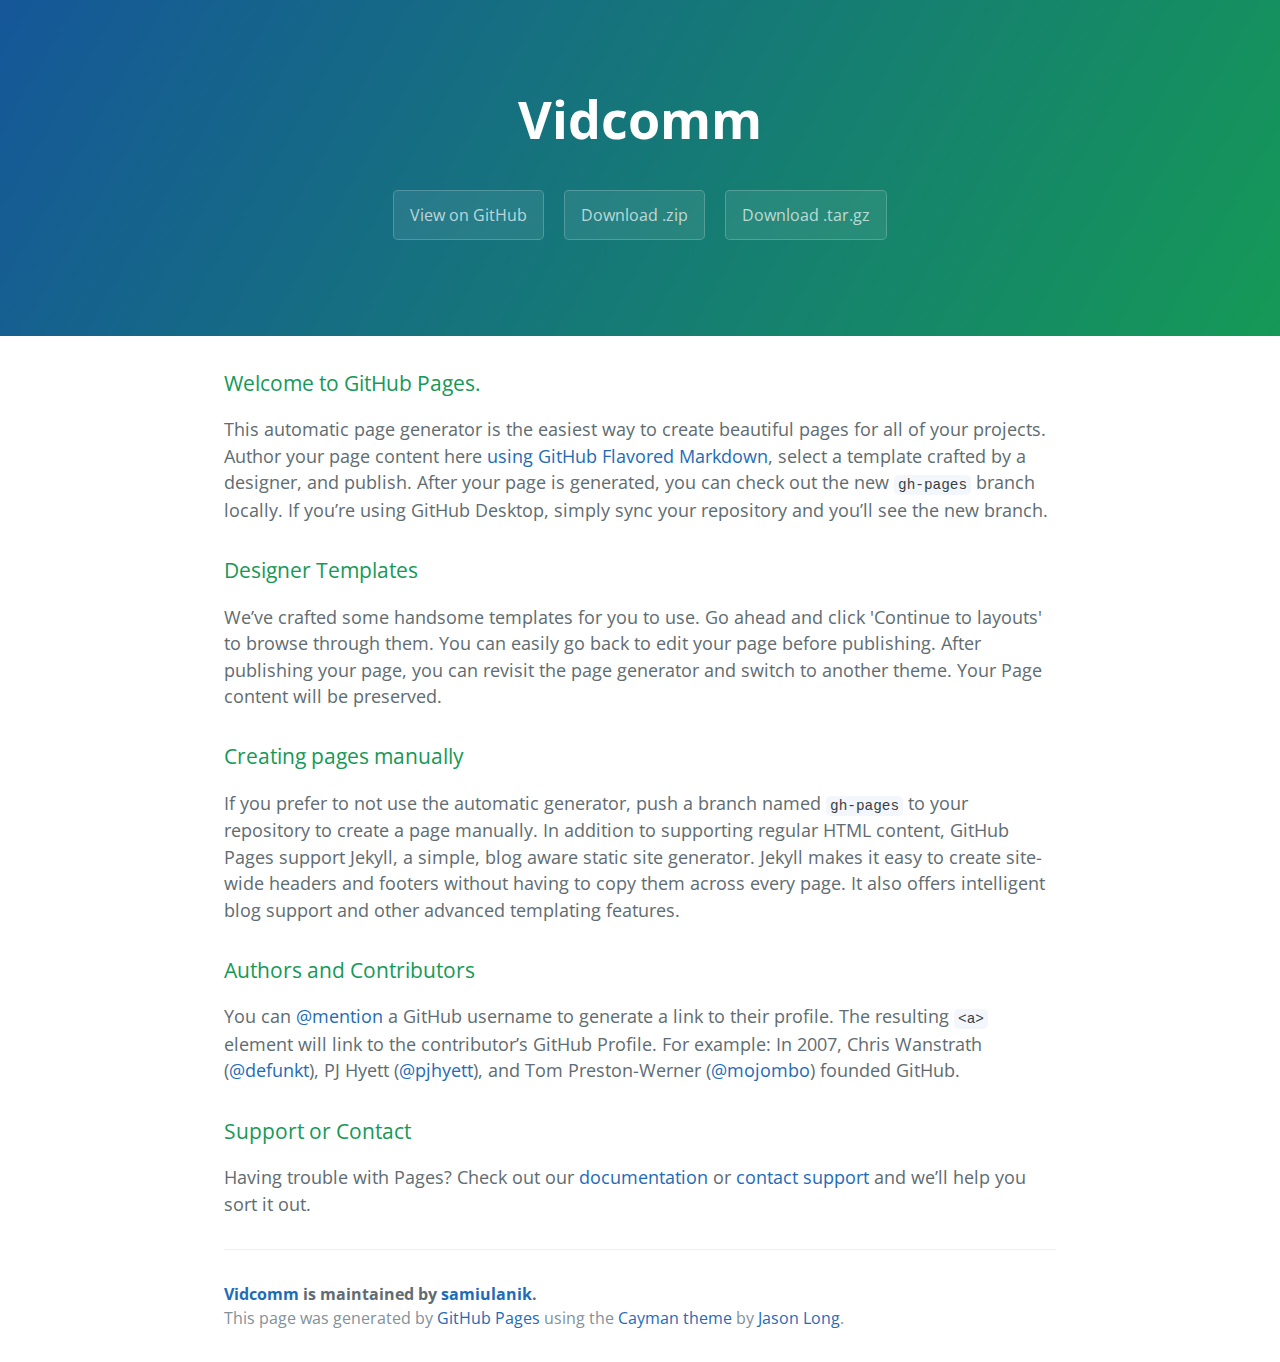
==== index.html @ 786edfd8 "Create gh-pages branch via GitHub" ====
<!DOCTYPE html>
<html lang="en-us">
  <head>
    <meta charset="UTF-8">
    <title>Vidcomm by samiulanik</title>
    <meta name="viewport" content="width=device-width, initial-scale=1">
    <link rel="stylesheet" type="text/css" href="stylesheets/normalize.css" media="screen">
    <link href='https://fonts.googleapis.com/css?family=Open+Sans:400,700' rel='stylesheet' type='text/css'>
    <link rel="stylesheet" type="text/css" href="stylesheets/stylesheet.css" media="screen">
    <link rel="stylesheet" type="text/css" href="stylesheets/github-light.css" media="screen">
  </head>
  <body>
    <section class="page-header">
      <h1 class="project-name">Vidcomm</h1>
      <h2 class="project-tagline"></h2>
      <a href="https://github.com/samiulanik/VidComm" class="btn">View on GitHub</a>
      <a href="https://github.com/samiulanik/VidComm/zipball/master" class="btn">Download .zip</a>
      <a href="https://github.com/samiulanik/VidComm/tarball/master" class="btn">Download .tar.gz</a>
    </section>

    <section class="main-content">
      <h3>
<a id="welcome-to-github-pages" class="anchor" href="#welcome-to-github-pages" aria-hidden="true"><span aria-hidden="true" class="octicon octicon-link"></span></a>Welcome to GitHub Pages.</h3>

<p>This automatic page generator is the easiest way to create beautiful pages for all of your projects. Author your page content here <a href="https://guides.github.com/features/mastering-markdown/">using GitHub Flavored Markdown</a>, select a template crafted by a designer, and publish. After your page is generated, you can check out the new <code>gh-pages</code> branch locally. If you’re using GitHub Desktop, simply sync your repository and you’ll see the new branch.</p>

<h3>
<a id="designer-templates" class="anchor" href="#designer-templates" aria-hidden="true"><span aria-hidden="true" class="octicon octicon-link"></span></a>Designer Templates</h3>

<p>We’ve crafted some handsome templates for you to use. Go ahead and click 'Continue to layouts' to browse through them. You can easily go back to edit your page before publishing. After publishing your page, you can revisit the page generator and switch to another theme. Your Page content will be preserved.</p>

<h3>
<a id="creating-pages-manually" class="anchor" href="#creating-pages-manually" aria-hidden="true"><span aria-hidden="true" class="octicon octicon-link"></span></a>Creating pages manually</h3>

<p>If you prefer to not use the automatic generator, push a branch named <code>gh-pages</code> to your repository to create a page manually. In addition to supporting regular HTML content, GitHub Pages support Jekyll, a simple, blog aware static site generator. Jekyll makes it easy to create site-wide headers and footers without having to copy them across every page. It also offers intelligent blog support and other advanced templating features.</p>

<h3>
<a id="authors-and-contributors" class="anchor" href="#authors-and-contributors" aria-hidden="true"><span aria-hidden="true" class="octicon octicon-link"></span></a>Authors and Contributors</h3>

<p>You can <a href="https://help.github.com/articles/basic-writing-and-formatting-syntax/#mentioning-users-and-teams" class="user-mention">@mention</a> a GitHub username to generate a link to their profile. The resulting <code>&lt;a&gt;</code> element will link to the contributor’s GitHub Profile. For example: In 2007, Chris Wanstrath (<a href="https://github.com/defunkt" class="user-mention">@defunkt</a>), PJ Hyett (<a href="https://github.com/pjhyett" class="user-mention">@pjhyett</a>), and Tom Preston-Werner (<a href="https://github.com/mojombo" class="user-mention">@mojombo</a>) founded GitHub.</p>

<h3>
<a id="support-or-contact" class="anchor" href="#support-or-contact" aria-hidden="true"><span aria-hidden="true" class="octicon octicon-link"></span></a>Support or Contact</h3>

<p>Having trouble with Pages? Check out our <a href="https://help.github.com/pages">documentation</a> or <a href="https://github.com/contact">contact support</a> and we’ll help you sort it out.</p>

      <footer class="site-footer">
        <span class="site-footer-owner"><a href="https://github.com/samiulanik/VidComm">Vidcomm</a> is maintained by <a href="https://github.com/samiulanik">samiulanik</a>.</span>

        <span class="site-footer-credits">This page was generated by <a href="https://pages.github.com">GitHub Pages</a> using the <a href="https://github.com/jasonlong/cayman-theme">Cayman theme</a> by <a href="https://twitter.com/jasonlong">Jason Long</a>.</span>
      </footer>

    </section>

  
  </body>
</html>
---- stylesheets/stylesheet.css ----
* {
  box-sizing: border-box; }

body {
  padding: 0;
  margin: 0;
  font-family: "Open Sans", "Helvetica Neue", Helvetica, Arial, sans-serif;
  font-size: 16px;
  line-height: 1.5;
  color: #606c71; }

a {
  color: #1e6bb8;
  text-decoration: none; }
  a:hover {
    text-decoration: underline; }

.btn {
  display: inline-block;
  margin-bottom: 1rem;
  color: rgba(255, 255, 255, 0.7);
  background-color: rgba(255, 255, 255, 0.08);
  border-color: rgba(255, 255, 255, 0.2);
  border-style: solid;
  border-width: 1px;
  border-radius: 0.3rem;
  transition: color 0.2s, background-color 0.2s, border-color 0.2s; }
  .btn + .btn {
    margin-left: 1rem; }

.btn:hover {
  color: rgba(255, 255, 255, 0.8);
  text-decoration: none;
  background-color: rgba(255, 255, 255, 0.2);
  border-color: rgba(255, 255, 255, 0.3); }

@media screen and (min-width: 64em) {
  .btn {
    padding: 0.75rem 1rem; } }

@media screen and (min-width: 42em) and (max-width: 64em) {
  .btn {
    padding: 0.6rem 0.9rem;
    font-size: 0.9rem; } }

@media screen and (max-width: 42em) {
  .btn {
    display: block;
    width: 100%;
    padding: 0.75rem;
    font-size: 0.9rem; }
    .btn + .btn {
      margin-top: 1rem;
      margin-left: 0; } }

.page-header {
  color: #fff;
  text-align: center;
  background-color: #159957;
  background-image: linear-gradient(120deg, #155799, #159957); }

@media screen and (min-width: 64em) {
  .page-header {
    padding: 5rem 6rem; } }

@media screen and (min-width: 42em) and (max-width: 64em) {
  .page-header {
    padding: 3rem 4rem; } }

@media screen and (max-width: 42em) {
  .page-header {
    padding: 2rem 1rem; } }

.project-name {
  margin-top: 0;
  margin-bottom: 0.1rem; }

@media screen and (min-width: 64em) {
  .project-name {
    font-size: 3.25rem; } }

@media screen and (min-width: 42em) and (max-width: 64em) {
  .project-name {
    font-size: 2.25rem; } }

@media screen and (max-width: 42em) {
  .project-name {
    font-size: 1.75rem; } }

.project-tagline {
  margin-bottom: 2rem;
  font-weight: normal;
  opacity: 0.7; }

@media screen and (min-width: 64em) {
  .project-tagline {
    font-size: 1.25rem; } }

@media screen and (min-width: 42em) and (max-width: 64em) {
  .project-tagline {
    font-size: 1.15rem; } }

@media screen and (max-width: 42em) {
  .project-tagline {
    font-size: 1rem; } }

.main-content :first-child {
  margin-top: 0; }
.main-content img {
  max-width: 100%; }
.main-content h1, .main-content h2, .main-content h3, .main-content h4, .main-content h5, .main-content h6 {
  margin-top: 2rem;
  margin-bottom: 1rem;
  font-weight: normal;
  color: #159957; }
.main-content p {
  margin-bottom: 1em; }
.main-content code {
  padding: 2px 4px;
  font-family: Consolas, "Liberation Mono", Menlo, Courier, monospace;
  font-size: 0.9rem;
  color: #383e41;
  background-color: #f3f6fa;
  border-radius: 0.3rem; }
.main-content pre {
  padding: 0.8rem;
  margin-top: 0;
  margin-bottom: 1rem;
  font: 1rem Consolas, "Liberation Mono", Menlo, Courier, monospace;
  color: #567482;
  word-wrap: normal;
  background-color: #f3f6fa;
  border: solid 1px #dce6f0;
  border-radius: 0.3rem; }
  .main-content pre > code {
    padding: 0;
    margin: 0;
    font-size: 0.9rem;
    color: #567482;
    word-break: normal;
    white-space: pre;
    background: transparent;
    border: 0; }
.main-content .highlight {
  margin-bottom: 1rem; }
  .main-content .highlight pre {
    margin-bottom: 0;
    word-break: normal; }
.main-content .highlight pre, .main-content pre {
  padding: 0.8rem;
  overflow: auto;
  font-size: 0.9rem;
  line-height: 1.45;
  border-radius: 0.3rem; }
.main-content pre code, .main-content pre tt {
  display: inline;
  max-width: initial;
  padding: 0;
  margin: 0;
  overflow: initial;
  line-height: inherit;
  word-wrap: normal;
  background-color: transparent;
  border: 0; }
  .main-content pre code:before, .main-content pre code:after, .main-content pre tt:before, .main-content pre tt:after {
    content: normal; }
.main-content ul, .main-content ol {
  margin-top: 0; }
.main-content blockquote {
  padding: 0 1rem;
  margin-left: 0;
  color: #819198;
  border-left: 0.3rem solid #dce6f0; }
  .main-content blockquote > :first-child {
    margin-top: 0; }
  .main-content blockquote > :last-child {
    margin-bottom: 0; }
.main-content table {
  display: block;
  width: 100%;
  overflow: auto;
  word-break: normal;
  word-break: keep-all; }
  .main-content table th {
    font-weight: bold; }
  .main-content table th, .main-content table td {
    padding: 0.5rem 1rem;
    border: 1px solid #e9ebec; }
.main-content dl {
  padding: 0; }
  .main-content dl dt {
    padding: 0;
    margin-top: 1rem;
    font-size: 1rem;
    font-weight: bold; }
  .main-content dl dd {
    padding: 0;
    margin-bottom: 1rem; }
.main-content hr {
  height: 2px;
  padding: 0;
  margin: 1rem 0;
  background-color: #eff0f1;
  border: 0; }

@media screen and (min-width: 64em) {
  .main-content {
    max-width: 64rem;
    padding: 2rem 6rem;
    margin: 0 auto;
    font-size: 1.1rem; } }

@media screen and (min-width: 42em) and (max-width: 64em) {
  .main-content {
    padding: 2rem 4rem;
    font-size: 1.1rem; } }

@media screen and (max-width: 42em) {
  .main-content {
    padding: 2rem 1rem;
    font-size: 1rem; } }

.site-footer {
  padding-top: 2rem;
  margin-top: 2rem;
  border-top: solid 1px #eff0f1; }

.site-footer-owner {
  display: block;
  font-weight: bold; }

.site-footer-credits {
  color: #819198; }

@media screen and (min-width: 64em) {
  .site-footer {
    font-size: 1rem; } }

@media screen and (min-width: 42em) and (max-width: 64em) {
  .site-footer {
    font-size: 1rem; } }

@media screen and (max-width: 42em) {
  .site-footer {
    font-size: 0.9rem; } }
---- stylesheets/github-light.css ----
/*
The MIT License (MIT)

Copyright (c) 2015 GitHub, Inc.

Permission is hereby granted, free of charge, to any person obtaining a copy
of this software and associated documentation files (the "Software"), to deal
in the Software without restriction, including without limitation the rights
to use, copy, modify, merge, publish, distribute, sublicense, and/or sell
copies of the Software, and to permit persons to whom the Software is
furnished to do so, subject to the following conditions:

The above copyright notice and this permission notice shall be included in all
copies or substantial portions of the Software.

THE SOFTWARE IS PROVIDED "AS IS", WITHOUT WARRANTY OF ANY KIND, EXPRESS OR
IMPLIED, INCLUDING BUT NOT LIMITED TO THE WARRANTIES OF MERCHANTABILITY,
FITNESS FOR A PARTICULAR PURPOSE AND NONINFRINGEMENT. IN NO EVENT SHALL THE
AUTHORS OR COPYRIGHT HOLDERS BE LIABLE FOR ANY CLAIM, DAMAGES OR OTHER
LIABILITY, WHETHER IN AN ACTION OF CONTRACT, TORT OR OTHERWISE, ARISING FROM,
OUT OF OR IN CONNECTION WITH THE SOFTWARE OR THE USE OR OTHER DEALINGS IN THE
SOFTWARE.

*/

.pl-c /* comment */ {
  color: #969896;
}

.pl-c1      /* constant, markup.raw, meta.diff.header, meta.module-reference, meta.property-name, support, support.constant, support.variable, variable.other.constant */,
.pl-s .pl-v /* string variable */ {
  color: #0086b3;
}

.pl-e  /* entity */,
.pl-en /* entity.name */ {
  color: #795da3;
}

.pl-s .pl-s1 /* string source */,
.pl-smi      /* storage.modifier.import, storage.modifier.package, storage.type.java, variable.other, variable.parameter.function */ {
  color: #333;
}

.pl-ent /* entity.name.tag */ {
  color: #63a35c;
}

.pl-k /* keyword, storage, storage.type */ {
  color: #a71d5d;
}

.pl-pds              /* punctuation.definition.string, string.regexp.character-class */,
.pl-s                /* string */,
.pl-s .pl-pse .pl-s1 /* string punctuation.section.embedded source */,
.pl-sr               /* string.regexp */,
.pl-sr .pl-cce       /* string.regexp constant.character.escape */,
.pl-sr .pl-sra       /* string.regexp string.regexp.arbitrary-repitition */,
.pl-sr .pl-sre       /* string.regexp source.ruby.embedded */ {
  color: #183691;
}

.pl-v /* variable */ {
  color: #ed6a43;
}

.pl-id /* invalid.deprecated */ {
  color: #b52a1d;
}

.pl-ii /* invalid.illegal */ {
  background-color: #b52a1d;
  color: #f8f8f8;
}

.pl-sr .pl-cce /* string.regexp constant.character.escape */ {
  color: #63a35c;
  font-weight: bold;
}

.pl-ml /* markup.list */ {
  color: #693a17;
}

.pl-mh        /* markup.heading */,
.pl-mh .pl-en /* markup.heading entity.name */,
.pl-ms        /* meta.separator */ {
  color: #1d3e81;
  font-weight: bold;
}

.pl-mq /* markup.quote */ {
  color: #008080;
}

.pl-mi /* markup.italic */ {
  color: #333;
  font-style: italic;
}

.pl-mb /* markup.bold */ {
  color: #333;
  font-weight: bold;
}

.pl-md /* markup.deleted, meta.diff.header.from-file */ {
  background-color: #ffecec;
  color: #bd2c00;
}

.pl-mi1 /* markup.inserted, meta.diff.header.to-file */ {
  background-color: #eaffea;
  color: #55a532;
}

.pl-mdr /* meta.diff.range */ {
  color: #795da3;
  font-weight: bold;
}

.pl-mo /* meta.output */ {
  color: #1d3e81;
}
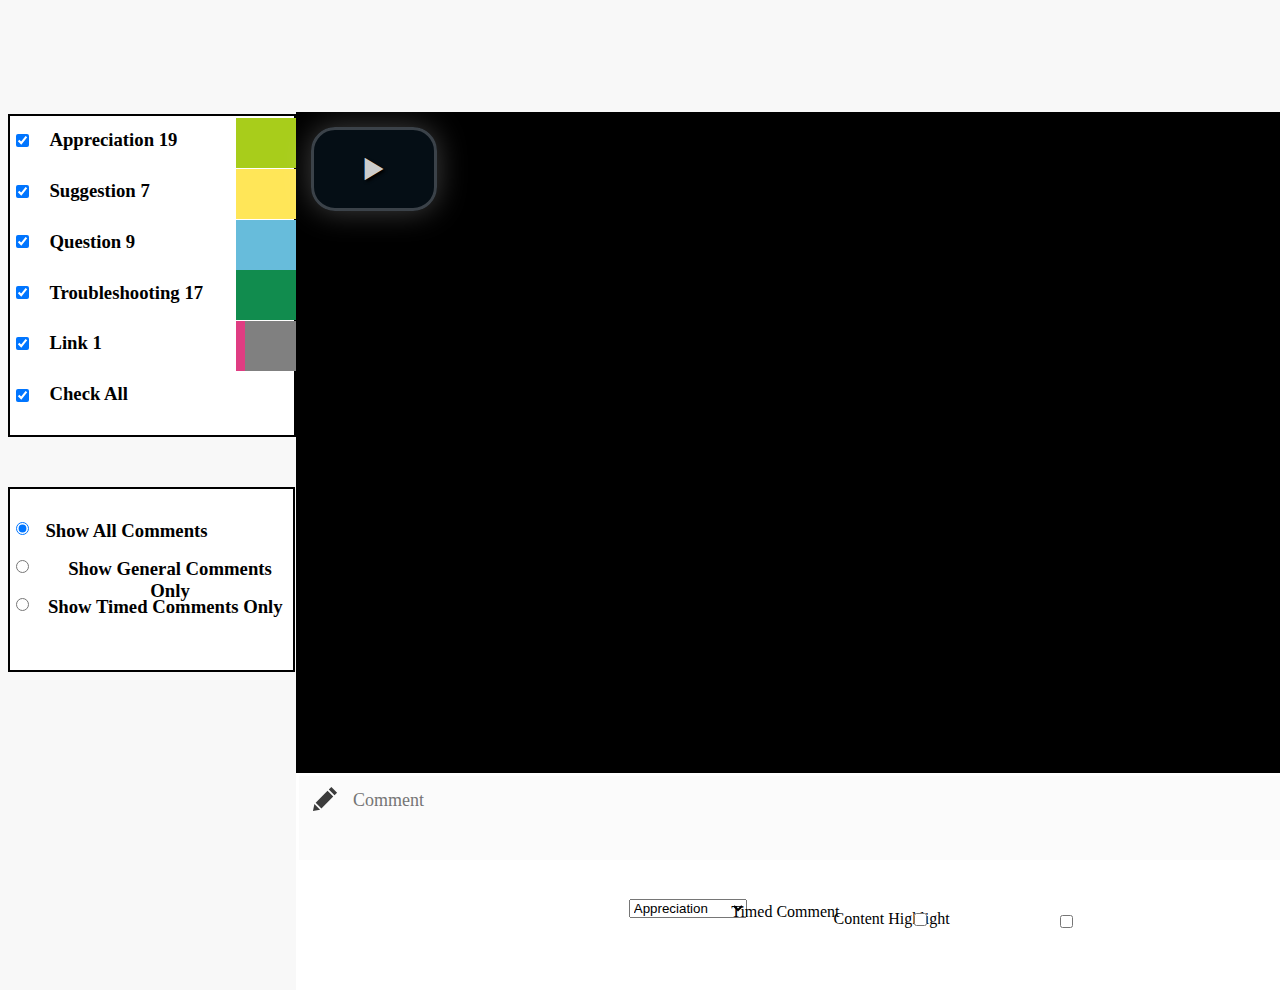
==== commit 50911a03: "Create index.html" ====
--- a/index.html
+++ b/index.html
@@ -1,57 +1,519 @@
-<!DOCTYPE html>
-<html lang="en-us">
-  <head>
-    <meta charset="UTF-8">
-    <title>Vidcomm by samiulanik</title>
-    <meta name="viewport" content="width=device-width, initial-scale=1">
-    <link rel="stylesheet" type="text/css" href="stylesheets/normalize.css" media="screen">
-    <link href='https://fonts.googleapis.com/css?family=Open+Sans:400,700' rel='stylesheet' type='text/css'>
-    <link rel="stylesheet" type="text/css" href="stylesheets/stylesheet.css" media="screen">
-    <link rel="stylesheet" type="text/css" href="stylesheets/github-light.css" media="screen">
-  </head>
-  <body>
-    <section class="page-header">
-      <h1 class="project-name">Vidcomm</h1>
-      <h2 class="project-tagline"></h2>
-      <a href="https://github.com/samiulanik/VidComm" class="btn">View on GitHub</a>
-      <a href="https://github.com/samiulanik/VidComm/zipball/master" class="btn">Download .zip</a>
-      <a href="https://github.com/samiulanik/VidComm/tarball/master" class="btn">Download .tar.gz</a>
-    </section>
-
-    <section class="main-content">
-      <h3>
-<a id="welcome-to-github-pages" class="anchor" href="#welcome-to-github-pages" aria-hidden="true"><span aria-hidden="true" class="octicon octicon-link"></span></a>Welcome to GitHub Pages.</h3>
-
-<p>This automatic page generator is the easiest way to create beautiful pages for all of your projects. Author your page content here <a href="https://guides.github.com/features/mastering-markdown/">using GitHub Flavored Markdown</a>, select a template crafted by a designer, and publish. After your page is generated, you can check out the new <code>gh-pages</code> branch locally. If you’re using GitHub Desktop, simply sync your repository and you’ll see the new branch.</p>
-
-<h3>
-<a id="designer-templates" class="anchor" href="#designer-templates" aria-hidden="true"><span aria-hidden="true" class="octicon octicon-link"></span></a>Designer Templates</h3>
-
-<p>We’ve crafted some handsome templates for you to use. Go ahead and click 'Continue to layouts' to browse through them. You can easily go back to edit your page before publishing. After publishing your page, you can revisit the page generator and switch to another theme. Your Page content will be preserved.</p>
-
-<h3>
-<a id="creating-pages-manually" class="anchor" href="#creating-pages-manually" aria-hidden="true"><span aria-hidden="true" class="octicon octicon-link"></span></a>Creating pages manually</h3>
-
-<p>If you prefer to not use the automatic generator, push a branch named <code>gh-pages</code> to your repository to create a page manually. In addition to supporting regular HTML content, GitHub Pages support Jekyll, a simple, blog aware static site generator. Jekyll makes it easy to create site-wide headers and footers without having to copy them across every page. It also offers intelligent blog support and other advanced templating features.</p>
-
-<h3>
-<a id="authors-and-contributors" class="anchor" href="#authors-and-contributors" aria-hidden="true"><span aria-hidden="true" class="octicon octicon-link"></span></a>Authors and Contributors</h3>
-
-<p>You can <a href="https://help.github.com/articles/basic-writing-and-formatting-syntax/#mentioning-users-and-teams" class="user-mention">@mention</a> a GitHub username to generate a link to their profile. The resulting <code>&lt;a&gt;</code> element will link to the contributor’s GitHub Profile. For example: In 2007, Chris Wanstrath (<a href="https://github.com/defunkt" class="user-mention">@defunkt</a>), PJ Hyett (<a href="https://github.com/pjhyett" class="user-mention">@pjhyett</a>), and Tom Preston-Werner (<a href="https://github.com/mojombo" class="user-mention">@mojombo</a>) founded GitHub.</p>
-
-<h3>
-<a id="support-or-contact" class="anchor" href="#support-or-contact" aria-hidden="true"><span aria-hidden="true" class="octicon octicon-link"></span></a>Support or Contact</h3>
-
-<p>Having trouble with Pages? Check out our <a href="https://help.github.com/pages">documentation</a> or <a href="https://github.com/contact">contact support</a> and we’ll help you sort it out.</p>
-
-      <footer class="site-footer">
-        <span class="site-footer-owner"><a href="https://github.com/samiulanik/VidComm">Vidcomm</a> is maintained by <a href="https://github.com/samiulanik">samiulanik</a>.</span>
-
-        <span class="site-footer-credits">This page was generated by <a href="https://pages.github.com">GitHub Pages</a> using the <a href="https://github.com/jasonlong/cayman-theme">Cayman theme</a> by <a href="https://twitter.com/jasonlong">Jason Long</a>.</span>
-      </footer>
-
-    </section>
-
-  
-  </body>
+<!doctype html>
+<html>
+
+<head>
+    <link href="resources/css/video-js.css" rel="stylesheet">
+    <link href="resources/css/jquery-ui.css" rel="stylesheet">
+    <link href="resources/css/videojs.markers.custom.non-overlay.css" rel="stylesheet">
+    <link href="resources/css/comment-categorization-style.css" rel="stylesheet">
+</head>
+
+<body style="background-color: #F8F8F8; height:100vh;">
+    <div class="container" style="position: relative; height:100%">
+        <div style="position: relative; left: 0px; height: 10vh; width: 100%;">
+            <!-- <INPUT TYPE="button" id="startTimeButton" class="btn" VALUE="Start" style="position: relative; left: 40vw; top:5vh; " />
+            <INPUT TYPE="button" id="submitAnswerButton" class="btn" VALUE="Submit" style="position: relative; left: 45vw; top:5vh; " />
+            <p id="timeDisplay" style="position: relative; left: 60vw; top: -1vh; font-size: 3vh; color:blue; "> </p> -->
+        </div>
+        <div style="position: relative; left: 0px;  width: 23vw;">
+            <ul style="list-style:none;padding:2px; border: 2px solid black; width: 95%; height: 35vh; background-color: white;">
+                <li class="category" id="appreciation">
+                    <input type="checkbox" class="checkbox" id="appreciation-checked" />
+                    <h3 id="appreciation-text"></h3>
+                    <progress class="category-progress-appreciation">
+                    </progress>
+                </li>
+                <li class="category" id="suggestion">
+                    <input type="checkbox" class="checkbox" id="suggestion-checked" />
+                    <h3 id="suggestion-text"></h3>
+                    <progress class="category-progress-suggestion">
+                    </progress>
+                </li>
+                <li class="category" id="question">
+                    <input type="checkbox" class="checkbox" id="question-checked" />
+                    <h3 id="question-text"></h3>
+                    <progress class="category-progress-question">
+                    </progress>
+                </li>
+                <li class="category" id="troubleshooting">
+                    <input type="checkbox" class="checkbox" id="troubleshooting-checked" />
+                    <h3 id="troubleshooting-text"></h3>
+                    <progress class="category-progress-troubleshooting">
+                    </progress>
+                </li>
+                <li class="category" id="link">
+                    <input type="checkbox" class="checkbox" id="link-checked" />
+                    <h3 id="link-text"></h3>
+                    <progress class="category-progress-link">
+                    </progress>
+                </li>
+                <li class="category" id="select-all">
+                    <input type="checkbox" class="checkbox" id="all-checked" style="top: 1.5vh;" />
+                    <h3>Check All</h3>
+                </li>
+            </ul>
+            <br>
+            <ul style="list-style:none;padding:0.5px; border: 2px solid black; width: 22vw; height: 20vh; background-color: white;">
+                <li>
+                    <input type="radio" class="radio-button" id="total-checked" style="top: 45vh; position:absolute;" name="comment-type" value="all" />
+                    <h3 id="total-text" style="top: 43vh;">Show All Comments</h3>
+                </li>
+                <li style="position:relative;">
+                    <input type="radio" class="radio-button" id="general-checked" style="top:7.5vh; position:relative;" name="comment-type" value="general" />
+                    <h3 id="general-text" style="top: 5.5vh; ">Show General Comments Only</h3>
+                </li>
+                <li style="position:relative;">
+                    <input type="radio" class="radio-button" id="timed-checked" style="top: 9.5vh; position:relative" name="comment-type" value="time" />
+                    <h3 id="timed-text" style="top: 7.5vh; ">Show Timed Comments Only</h3>
+                </li>
+            </ul>
+        </div>
+        <div id="line" style="z-index: 1000000; position:absolute; left:22.5vw; top:0px"></div>
+        <div class="video-container" style=" position: absolute; left: 22.5vw; top: 11.5vh;">
+            <video id="photoshop_video_tutorial" controls preload="none" class="video-js vjs-default-skin" width="1200" height="675">
+                <source src="resources/videos/avi_demo.mp4" type="video/mp4">
+            </video>
+        </div>
+        <div class="comment-container" style="position: absolute; left: 85vw; top: 11.5vh;"></div>
+        <div class="comment-posting" style="position: absolute; top: 85vh; left: 22.5vw; background-color: white; width:1200px;">
+            <textarea name="text" class="validate[required,length[6,300]] comment-input" id="comment" placeholder="Comment"></textarea>
+            <select id="comment-type" style="position: relative; top:14vh; left: 26vw; font-size:3">
+                <option value="appreciation">Appreciation</option>
+                <option value="suggestion">Suggestion</option>
+                <option value="question">Question</option>
+                <option value="troubleshooting">Troubleshooting</option>
+                <option value="link">Link</option>
+            </select>
+            <p style=" position:relative; top: 10.5vh; left: 34vw;">Timed Comment </p>
+            <input type="checkbox" id="timed-comment" />
+            <p style=" position:relative; top: 3.5vh; left: 42vw;">Content Highlight </p>
+            <input type="checkbox" id="content-highlight" style="position: relative; top: -.7vh; left: 48vw" />
+            <button type="button" id="comment-post" class="btn">Post</button>
+            <p id="content-hightlight-text" style=" position:relative;left:23vw; top: -23vh; visibility:hidden; color: red; font-size:15px;">Please click inside video to highlight the content </p>
+        </div>
+        <!-- div class="comment-container-below" style="position: absolute; left:430px ; top: 950px; width: 1200px; visibility:visible;"> </div>
+        -->
+    </div>
+</body>
+<script src="resources/js/video.js"></script>
+<script src="resources/js/jquery-1.11.1.js"></script>
+<script src="resources/js/jquery-ui.js"></script>
+<script src="resources/js/jquery.debounce.js"></script>
+<script src="resources/js/vidcomm.js"></script>
+<script src="resources/js/svg.js"></script>
+<script>
+var player = videojs('photoshop_video_tutorial');
+var markers = [];
+var counters = [];
+//var contentPosition;
+var totalComment = 0;
+var running = false;
+var endTime = null;
+var timerID = null;
+var now = null;
+
+
+
+function readJson(callback) {
+    $.getJSON('resources/json/comments_demo_avi.json', function(data) {
+        $.each(data, function(index, comment) {
+            markers.push(comment);
+        });
+        callback();
+        showCategorization();
+    });
+}
+
+counters["appreciation"] = 0;
+counters["suggestion"] = 0;
+counters["question"] = 0;
+counters["troubleshooting"] = 0;
+counters["link"] = 0;
+
+
+
+readJson(function() {
+    for (var i = 0; i < markers.length; i++) {
+        counters[markers[i].type]++;
+    }
+    totalComment = markers.length;
+
+});
+
+
+
+
+function showCategorization() {
+
+    $("#appreciation-text").text("Appreciation " + counters["appreciation"]);
+    $("#suggestion-text").text("Suggestion " + counters["suggestion"]);
+    $("#question-text").text("Question " + counters["question"]);
+    $("#troubleshooting-text").text("Troubleshooting " + counters["troubleshooting"]);
+    $("#link-text").text("Link " + counters["link"]);
+    /*$("#total-text").text("See all " + totalComment + " comments");*/
+
+    var maxType = Math.max(counters["appreciation"], counters["suggestion"], counters["question"], counters["troubleshooting"], counters["link"]);
+
+    $(".category-progress-appreciation").attr("max", maxType);
+    $(".category-progress-appreciation").attr("value", counters["appreciation"]);
+    $(".category-progress-suggestion").attr("max", maxType);
+    $(".category-progress-suggestion").attr("value", counters["suggestion"]);
+    $(".category-progress-question").attr("max", maxType);
+    $(".category-progress-question").attr("value", counters["question"]);
+    $(".category-progress-troubleshooting").attr("max", maxType);
+    $(".category-progress-troubleshooting").attr("value", counters["troubleshooting"]);
+    $(".category-progress-link").attr("max", maxType);
+    $(".category-progress-link").attr("value", counters["link"]);
+
+}
+
+function initialization() {
+
+    var $radios = $('input:radio[name=comment-type]');
+    if ($radios.is(':checked') === false) {
+        $radios.filter('[value=all]').prop('checked', true);
+    }
+
+    $("#appreciation-checked").prop("checked", true);
+    $("#suggestion-checked").prop("checked", true);
+    $("#question-checked").prop("checked", true);
+    $("#troubleshooting-checked").prop("checked", true);
+    $("#link-checked").prop("checked", true);
+    $("#all-checked").prop("checked", true);
+
+
+
+}
+
+function checkboxDisable(flag) {
+
+    $("#appreciation-checked").prop("disabled", flag);
+    $("#suggestion-checked").prop("disabled", flag);
+    $("#question-checked").prop("disabled", flag);
+    $("#troubleshooting-checked").prop("disabled", flag);
+    $("#link-checked").prop("disabled", flag);
+    $("#all-checked").prop("disabled", flag);
+
+
+}
+
+// function startTimer() {
+//     running = true
+//     now = new Date()
+//     now = now.getTime()
+//         // change last multiple for the number of minutes
+//     endTime = now + (1000 * 60 * 5)
+//     showCountDown()
+// }
+
+// function showCountDown() {
+//     var now = new Date()
+//     now = now.getTime()
+//     if (endTime - now <= 0) {
+//         stopTimer()
+
+//         alert("Time is up.")
+//     } else {
+//         var delta = new Date(endTime - now)
+//         var theMin = delta.getMinutes()
+//         var theSec = delta.getSeconds()
+//         var theTime = theMin
+//         theTime += ((theSec < 10) ? ":0" : ":") + theSec
+//             //document.forms[0].timerDisplay.value = theTime
+//         $('#timeDisplay').text(theTime);
+
+//         if (running) {
+//             timerID = setTimeout(showCountDown, 1000)
+//         }
+//     }
+// }
+
+// function stopTimer() {
+//     clearTimeout(timerID)
+//     running = false
+//     var now = new Date()
+//     now = now.getTime()
+//     var requiredTime = 300 - (endTime - now) / 1000;
+
+//     var send = JSON.stringify({
+//         participantId: 1,
+//         system: "categorization",
+//         video: "two",
+//         task: 1,
+//         time: requiredTime,
+//         //answers: answerList.join(' ')
+//     });
+//     //console.log(requiredTime+" "+answerList);
+//     $.ajax({
+//         url: '/saveLog',
+//         type: 'POST',
+//         data: send,
+//         contentType: "application/json",
+//         dataType: 'json',
+//         success: function(response) {
+//             console.log(response);
+//         },
+//         error: function(error) {
+//             console.log(error);
+//         }
+//     });
+
+// }
+
+//         function timeActivity() {
+
+//             $("#startTimeButton").click(function() {
+
+//                 //alert("start timer");
+//                 startTimer();
+
+//             });
+
+//             $("#submitAnswerButton").click(function() {
+
+//                 stopTimer();
+
+//             });
+
+//         }
+
+
+$(document).ready(function() {
+
+    initialization();
+
+    showCategorization();
+
+    //checkboxDisable(true);
+
+    $("#content-highlight").click(function() {
+
+        if (this.checked) {
+
+
+            $('#timed-comment').prop('checked', this.checked);
+
+            $('#timed-comment').prop('disabled', true);
+
+
+            if ($("#timed-comment").is(':checked')) {
+
+                player.pause();
+
+                var barHeight, minutes, seconds, seekBar, timeInSeconds;
+                //seekBar = player.controlBar.progressControl.seekBar;
+                var position = ((player.currentTime() - .5) / player.duration()) * 100;
+                //var mousePosition = (event.pageX - $(seekBar.el()).offset().left) / seekBar.width();
+                timeInSeconds = player.currentTime();
+                // if (timeInSeconds === player.duration()) {
+                //     timeInSeconds = timeInSeconds - 0.1;
+                // }
+                minutes = Math.floor(timeInSeconds / 60);
+                seconds = Math.floor(timeInSeconds - minutes * 60);
+                if (seconds < 10) {
+                    seconds = "0" + seconds;
+                }
+                /* $('#vjs-tip-inner').text("" + minutes + ":" + seconds);
+                 barHeight = $('.vjs-control-bar').height();*/
+                $("#vjs-tip-arrow").css("top", "" + -20 + "px").css("left", "" + position + "%").css("visibility", "visible");
+
+
+            }
+
+            $('#content-hightlight-text').css({
+                'visibility': "visible"
+            });
+            player.pause();
+        } else {
+            $('#content-hightlight-text').css({
+                'visibility': "hidden"
+            });
+
+            $('.container').find("#anchor").remove();
+            $('#timed-comment').prop('checked', false);
+            $('#timed-comment').prop('disabled', false);
+
+            $("#vjs-tip-arrow").css({
+                "visibility": 'hidden'
+            });
+
+        }
+    });
+
+
+    $('#photoshop_video_tutorial').click(function(e) {
+
+        var x = e.pageX,
+            y = e.pageY;
+        var posX = $(this).offset().left,
+            posY = $(this).offset().top;
+
+        //contentPosition = (x - posX - 20) + "," + (y - posY - 20);
+
+        var container = $('.container');
+
+        //console.log(contentPosition);
+
+        if ($('#content-highlight').prop('checked')) {
+
+            player.pause();
+            //container.empty();
+            //console.log("test");
+            container.find("#anchor").remove();
+            container.append("<div class = 'anchor' id = 'anchor'> </div>");
+            $('#anchor').css({
+                display: "block",
+                left: x - 20,
+                top: y - 20
+            });
+
+
+            $("#anchor").draggable({
+                containment: 'parent'
+            });
+
+
+
+        }
+
+    });
+
+
+    $("#comment-post").click(function() {
+
+        var obj = {};
+
+        var contentPosition = ($("#anchor").position().left - $('.video-container').position().left) + "," + ($("#anchor").position().top - $('.video-container').position().top);
+
+
+        console.log(contentPosition);
+
+        obj.time = $('#timed-comment').is(':checked') == true ? player.currentTime() : -1;
+
+        obj.text = $("#comment").val();
+
+        obj.type = $("#comment-type").val();
+
+        obj.contentPosition = ($('#content-highlight').is(':checked') == true) && ($('#timed-comment').is(':checked') == true) ? contentPosition : "none";
+
+        //console.log(obj.contentPosition);
+        $("#comment").val("");
+
+        counters[obj.type]++;
+        totalComment++;
+        showCategorization();
+
+        $('#content-hightlight-text').css({
+            'visibility': "hidden"
+        });
+
+        $('.container').find("#anchor").remove();
+
+        $("#content-highlight").prop("checked", false);
+        $("#timed-comment").prop("checked", false);
+
+        $("#vjs-tip-arrow").css({
+            "visibility": 'hidden'
+        });
+
+
+        player.markers.postComment(obj, $('input[name="comment-type"]:checked').val());
+
+
+    });
+
+    $("#comment").click(function() {
+        player.pause();
+    });
+
+
+
+
+});
+
+
+
+
+
+
+
+player.markers({
+    'markers': markers
+});
+
+$("input:radio[name=comment-type]").click(function(e) {
+
+    var value = $(this).val();
+
+    if (value != "all") {
+        //checkboxDisable(false);
+
+    } else {
+        //checkboxDisable(true);
+        $("#appreciation-checked").prop("checked", true);
+        $("#suggestion-checked").prop("checked", true);
+        $("#question-checked").prop("checked", true);
+        $("#troubleshooting-checked").prop("checked", true);
+        $("#link-checked").prop("checked", true);
+        player.markers.total(true, $('input[name="comment-type"]:checked').val());
+    }
+    player.markers.radioButtonClickAction(value);
+
+})
+
+$("#appreciation-checked").click(function() {
+
+    if (!this.checked)
+        $("#all-checked").prop("checked", this.checked);
+
+    // if ($('input[name="comment-type"]:checked').val() != "all")
+    player.markers.checkboxClickAction("appreciation", this.checked, $('input[name="comment-type"]:checked').val());
+});
+$("#suggestion-checked").click(function() {
+    if (!this.checked)
+        $("#all-checked").prop("checked", this.checked);
+    //if ($('input[name="comment-type"]:checked').val() != "all")
+    player.markers.checkboxClickAction("suggestion", this.checked, $('input[name="comment-type"]:checked').val());
+});
+$("#question-checked").click(function() {
+    if (!this.checked)
+        $("#all-checked").prop("checked", this.checked);
+    //if ($('input[name="comment-type"]:checked').val() != "all")
+    player.markers.checkboxClickAction("question", this.checked, $('input[name="comment-type"]:checked').val());
+});
+$("#troubleshooting-checked").click(function() {
+    if (!this.checked)
+        $("#all-checked").prop("checked", this.checked);
+    // if ($('input[name="comment-type"]:checked').val() != "all")
+    player.markers.checkboxClickAction("troubleshooting", this.checked, $('input[name="comment-type"]:checked').val());
+});
+$("#link-checked").click(function() {
+    if (!this.checked)
+        $("#all-checked").prop("checked", this.checked);
+    //if ($('input[name="comment-type"]:checked').val() != "all")
+    player.markers.checkboxClickAction("link", this.checked, $('input[name="comment-type"]:checked').val());
+});
+
+$("#all-checked").click(function() {
+
+
+    $("#appreciation-checked").prop("checked", this.checked);
+    $("#suggestion-checked").prop("checked", this.checked);
+    $("#question-checked").prop("checked", this.checked);
+    $("#troubleshooting-checked").prop("checked", this.checked);
+    $("#link-checked").prop("checked", this.checked);
+
+    //if ($('input[name="comment-type"]:checked').val() != "all")
+    player.markers.total(this.checked, $('input[name="comment-type"]:checked').val());
+});
+
+// $("#general-checked").click(function() {
+
+
+//     player.markers.generalComment(this.checked);
+
+
+// });
+</script>
+
 </html>
--- a/resources/css/video-js.css
+++ b/resources/css/video-js.css
@@ -0,0 +1,986 @@
+/*!
+Video.js Default Styles (http://videojs.com)
+Version 4.11.2
+Create your own skin at http://designer.videojs.com
+*/
+/* SKIN
+================================================================================
+The main class name for all skin-specific styles. To make your own skin,
+replace all occurrences of 'vjs-default-skin' with a new name. Then add your new
+skin name to your video tag instead of the default skin.
+e.g. <video class="video-js my-skin-name">
+*/
+.vjs-default-skin {
+  color: #cccccc;
+}
+/* Custom Icon Font
+--------------------------------------------------------------------------------
+The control icons are from a custom font. Each icon corresponds to a character
+(e.g. "\e001"). Font icons allow for easy scaling and coloring of icons.
+*/
+@font-face {
+  font-family: 'VideoJS';
+  src: url('../fonts/vjs.eot');
+  src: url('../fonts/vjs.eot?#iefix') format('embedded-opentype'), url('../fonts/vjs.woff') format('woff'), url('../fonts/vjs.ttf') format('truetype'), url('../fonts/vjs.svg#icomoon') format('svg');
+  font-weight: normal;
+  font-style: normal;
+}
+/* Base UI Component Classes
+--------------------------------------------------------------------------------
+*/
+/* Slider - used for Volume bar and Seek bar */
+.vjs-default-skin .vjs-slider {
+  /* Replace browser focus highlight with handle highlight */
+  outline: 0;
+  position: relative;
+  cursor: pointer;
+  padding: 0;
+  /* background-color-with-alpha */
+  background-color: #333333;
+  background-color: rgba(51, 51, 51, 0.9);
+}
+.vjs-default-skin .vjs-slider:focus {
+  /* box-shadow */
+  -webkit-box-shadow: 0 0 2em #ffffff;
+  -moz-box-shadow: 0 0 2em #ffffff;
+  box-shadow: 0 0 2em #ffffff;
+}
+.vjs-default-skin .vjs-slider-handle {
+  position: absolute;
+  /* Needed for IE6 */
+  left: 0;
+  top: 0;
+}
+.vjs-default-skin .vjs-slider-handle:before {
+  content: "\e009";
+  font-family: VideoJS;
+  font-size: 1em;
+  line-height: 1;
+  text-align: center;
+  text-shadow: 0em 0em 1em #fff;
+  position: absolute;
+  top: 0;
+  left: 0;
+  /* Rotate the square icon to make a diamond */
+  /* transform */
+  -webkit-transform: rotate(-45deg);
+  -moz-transform: rotate(-45deg);
+  -ms-transform: rotate(-45deg);
+  -o-transform: rotate(-45deg);
+  transform: rotate(-45deg);
+}
+/* Control Bar
+--------------------------------------------------------------------------------
+The default control bar that is a container for most of the controls.
+*/
+.vjs-default-skin .vjs-control-bar {
+  /* Start hidden */
+  display: none;
+  position: absolute;
+  /* Place control bar at the bottom of the player box/video.
+     If you want more margin below the control bar, add more height. */
+  bottom: 0;
+  /* Use left/right to stretch to 100% width of player div */
+  left: 0;
+  right: 0;
+  /* Height includes any margin you want above or below control items */
+  height: 4.0em;
+  /* background-color-with-alpha */
+  background-color: #07141e;
+  background-color: rgba(7, 20, 30, 0.7);
+}
+/* Show the control bar only once the video has started playing */
+.vjs-default-skin.vjs-has-started .vjs-control-bar {
+  display: block;
+  /* Visibility needed to make sure things hide in older browsers too. */
+
+  visibility: visible;
+  opacity: 1;
+  /* transition */
+  -webkit-transition: visibility 0.1s, opacity 0.1s;
+  -moz-transition: visibility 0.1s, opacity 0.1s;
+  -o-transition: visibility 0.1s, opacity 0.1s;
+  transition: visibility 0.1s, opacity 0.1s;
+}
+/* Hide the control bar when the video is playing and the user is inactive  */
+.vjs-default-skin.vjs-has-started.vjs-user-inactive.vjs-playing .vjs-control-bar {
+  display: block;
+  /*visibility: visible;*/
+  opacity: 1;
+  /*height: 0px;*/
+  /* transition */
+  -webkit-transition: visibility 1s, opacity 1s;
+  -moz-transition: visibility 1s, opacity 1s;
+  -o-transition: visibility 1s, opacity 1s;
+  transition: visibility 1s, opacity 1s;
+}
+
+/**********************comments added by Anik******************************/
+/*orveridded for visibility of the control bar while hovering over it */
+.vjs-default-skin.vjs-has-started.vjs-user-inactive.vjs-playing .vjs-control-bar:hover {
+  display: block;
+  visibility: visible !important; /* added by -- Anik */
+  opacity: 1 !important;
+  /* transition */
+  -webkit-transition: visibility 1s, opacity 1s;
+  -moz-transition: visibility 1s, opacity 1s;
+  -o-transition: visibility 1s, opacity 1s;
+  transition: visibility 1s, opacity 1s;
+}
+
+/**********************************************************/
+
+
+.vjs-default-skin.vjs-controls-disabled .vjs-control-bar {
+  display: none;
+}
+.vjs-default-skin.vjs-using-native-controls .vjs-control-bar {
+  display: none;
+}
+/* The control bar shouldn't show after an error */
+.vjs-default-skin.vjs-error .vjs-control-bar {
+  display: none;
+}
+/* Don't hide the control bar if it's audio */
+.vjs-audio.vjs-default-skin.vjs-has-started.vjs-user-inactive.vjs-playing .vjs-control-bar {
+  opacity: 1;
+  visibility: visible;
+}
+/* IE8 is flakey with fonts, and you have to change the actual content to force
+fonts to show/hide properly.
+  - "\9" IE8 hack didn't work for this
+  - Found in XP IE8 from http://modern.ie. Does not show up in "IE8 mode" in IE9
+*/
+@media \0screen {
+  .vjs-default-skin.vjs-user-inactive.vjs-playing .vjs-control-bar :before {
+    content: "";
+  }
+}
+/* General styles for individual controls. */
+.vjs-default-skin .vjs-control {
+  outline: none;
+  position: relative;
+  float: left;
+  text-align: center;
+  margin: 0;
+  padding: 0;
+  height: 3.0em;
+  width: 4em;
+}
+/* Font button icons */
+.vjs-default-skin .vjs-control:before {
+  font-family: VideoJS;
+  font-size: 1.5em;
+  line-height: 2;
+  position: absolute;
+  top: 0;
+  left: 0;
+  width: 100%;
+  height: 100%;
+  text-align: center;
+  text-shadow: 1px 1px 1px rgba(0, 0, 0, 0.5);
+}
+/* Replacement for focus outline */
+.vjs-default-skin .vjs-control:focus:before,
+.vjs-default-skin .vjs-control:hover:before {
+  text-shadow: 0em 0em 1em #ffffff;
+}
+.vjs-default-skin .vjs-control:focus {
+  /*  outline: 0; */
+  /* keyboard-only users cannot see the focus on several of the UI elements when
+  this is set to 0 */
+
+}
+/* Hide control text visually, but have it available for screenreaders */
+.vjs-default-skin .vjs-control-text {
+  /* hide-visually */
+  border: 0;
+  clip: rect(0 0 0 0);
+  height: 1px;
+  margin: -1px;
+  overflow: hidden;
+  padding: 0;
+  position: absolute;
+  width: 1px;
+}
+/* Play/Pause
+--------------------------------------------------------------------------------
+*/
+.vjs-default-skin .vjs-play-control {
+  width: 5em;
+  cursor: pointer;
+}
+.vjs-default-skin .vjs-play-control:before {
+  content: "\e001";
+}
+.vjs-default-skin.vjs-playing .vjs-play-control:before {
+  content: "\e002";
+}
+/* Playback toggle
+--------------------------------------------------------------------------------
+*/
+.vjs-default-skin .vjs-playback-rate .vjs-playback-rate-value {
+  font-size: 1.5em;
+  line-height: 2;
+  position: absolute;
+  top: 0;
+  left: 0;
+  width: 100%;
+  height: 100%;
+  text-align: center;
+  text-shadow: 1px 1px 1px rgba(0, 0, 0, 0.5);
+}
+.vjs-default-skin .vjs-playback-rate.vjs-menu-button .vjs-menu .vjs-menu-content {
+  width: 4em;
+  left: -2em;
+  list-style: none;
+}
+/* Volume/Mute
+-------------------------------------------------------------------------------- */
+.vjs-default-skin .vjs-mute-control,
+.vjs-default-skin .vjs-volume-menu-button {
+  cursor: pointer;
+  float: right;
+}
+.vjs-default-skin .vjs-mute-control:before,
+.vjs-default-skin .vjs-volume-menu-button:before {
+  content: "\e006";
+}
+.vjs-default-skin .vjs-mute-control.vjs-vol-0:before,
+.vjs-default-skin .vjs-volume-menu-button.vjs-vol-0:before {
+  content: "\e003";
+}
+.vjs-default-skin .vjs-mute-control.vjs-vol-1:before,
+.vjs-default-skin .vjs-volume-menu-button.vjs-vol-1:before {
+  content: "\e004";
+}
+.vjs-default-skin .vjs-mute-control.vjs-vol-2:before,
+.vjs-default-skin .vjs-volume-menu-button.vjs-vol-2:before {
+  content: "\e005";
+}
+.vjs-default-skin .vjs-volume-control {
+  width: 5em;
+  float: right;
+}
+.vjs-default-skin .vjs-volume-bar {
+  width: 5em;
+  height: 0.6em;
+  margin: 1.1em auto 0;
+}
+.vjs-default-skin .vjs-volume-level {
+  position: absolute;
+  top: 0;
+  left: 0;
+  height: 0.5em;
+  /* assuming volume starts at 1.0 */
+
+  width: 100%;
+  background: #66a8cc url([data-uri]) -50% 0 repeat;
+}
+.vjs-default-skin .vjs-volume-bar .vjs-volume-handle {
+  width: 0.5em;
+  height: 0.5em;
+  /* Assumes volume starts at 1.0. If you change the size of the
+     handle relative to the volume bar, you'll need to update this value
+     too. */
+
+  left: 4.5em;
+}
+.vjs-default-skin .vjs-volume-handle:before {
+  font-size: 0.9em;
+  top: -0.2em;
+  left: -0.2em;
+  width: 1em;
+  height: 1em;
+}
+/* The volume menu button is like menu buttons (captions/subtitles) but works
+    a little differently. It needs to be possible to tab to the volume slider
+    without hitting space bar on the menu button. To do this we're not using
+    display:none to hide the slider menu by default, and instead setting the
+    width and height to zero. */
+.vjs-default-skin .vjs-volume-menu-button .vjs-menu {
+  display: block;
+  width: 0;
+  height: 0;
+  border-top-color: transparent;
+}
+.vjs-default-skin .vjs-volume-menu-button .vjs-menu .vjs-menu-content {
+  height: 0;
+  width: 0;
+}
+.vjs-default-skin .vjs-volume-menu-button:hover .vjs-menu,
+.vjs-default-skin .vjs-volume-menu-button .vjs-menu.vjs-lock-showing {
+  border-top-color: rgba(7, 40, 50, 0.5);
+  /* Same as ul background */
+
+}
+.vjs-default-skin .vjs-volume-menu-button:hover .vjs-menu .vjs-menu-content,
+.vjs-default-skin .vjs-volume-menu-button .vjs-menu.vjs-lock-showing .vjs-menu-content {
+  height: 2.9em;
+  width: 10em;
+}
+/* Progress
+--------------------------------------------------------------------------------
+*/
+.vjs-default-skin .vjs-progress-control {
+  position: absolute;
+  left: 0;
+  right: 0;
+  width: auto;
+  font-size: 0.3em;
+  height: 2.5em;
+  /* Set above the rest of the controls. */
+  top: -2em;
+  /* Shrink the bar slower than it grows. */
+  /* transition */
+  -webkit-transition: all 0.4s;
+  -moz-transition: all 0.4s;
+  -o-transition: all 0.4s;
+  transition: all 0.4s;
+}
+/* On hover, make the progress bar grow to something that's more clickable.
+    This simply changes the overall font for the progress bar, and this
+    updates both the em-based widths and heights, as wells as the icon font */
+.vjs-default-skin:hover .vjs-progress-control {
+  font-size: .9em;
+  /* Even though we're not changing the top/height, we need to include them in
+      the transition so they're handled correctly. */
+
+  /* transition */
+  -webkit-transition: all 0.2s;
+  -moz-transition: all 0.2s;
+  -o-transition: all 0.2s;
+  transition: all 0.2s;
+}
+/* Box containing play and load progresses. Also acts as seek scrubber. */
+.vjs-default-skin .vjs-progress-holder {
+  height: 100%;
+}
+/* Progress Bars */
+.vjs-default-skin .vjs-progress-holder .vjs-play-progress,
+.vjs-default-skin .vjs-progress-holder .vjs-load-progress,
+.vjs-default-skin .vjs-progress-holder .vjs-load-progress div {
+  position: absolute;
+  display: block;
+  height: 100%;
+  margin: 0;
+  padding: 0;
+  /* updated by javascript during playback */
+
+  width: 0;
+  /* Needed for IE6 */
+  left: 0;
+  top: 0;
+}
+.vjs-default-skin .vjs-play-progress {
+  /*
+    Using a data URI to create the white diagonal lines with a transparent
+      background. Surprisingly works in IE8.
+      Created using http://www.patternify.com
+    Changing the first color value will change the bar color.
+    Also using a paralax effect to make the lines move backwards.
+      The -50% left position makes that happen.
+  */
+
+  background: #66a8cc url([data-uri]) -50% 0 repeat;
+}
+.vjs-default-skin .vjs-load-progress {
+  background: #646464 /* IE8- Fallback */;
+  background: rgba(255, 255, 255, 0.2);
+}
+/* there are child elements of the load progress bar that represent the
+   specific time ranges that have been buffered */
+.vjs-default-skin .vjs-load-progress div {
+  background: #787878 /* IE8- Fallback */;
+  background: rgba(255, 255, 255, 0.1);
+}
+.vjs-default-skin .vjs-seek-handle {
+  width: 1.5em;
+  height: 100%;
+}
+.vjs-default-skin .vjs-seek-handle:before {
+  padding-top: 0.1em /* Minor adjustment */;
+}
+/* Live Mode
+--------------------------------------------------------------------------------
+*/
+.vjs-default-skin.vjs-live .vjs-time-controls,
+.vjs-default-skin.vjs-live .vjs-time-divider,
+.vjs-default-skin.vjs-live .vjs-progress-control {
+  display: none;
+}
+.vjs-default-skin.vjs-live .vjs-live-display {
+  display: block;
+}
+/* Live Display
+--------------------------------------------------------------------------------
+*/
+.vjs-default-skin .vjs-live-display {
+  display: none;
+  font-size: 1em;
+  line-height: 3em;
+}
+/* Time Display
+--------------------------------------------------------------------------------
+*/
+.vjs-default-skin .vjs-time-controls {
+  font-size: 1em;
+  /* Align vertically by making the line height the same as the control bar */
+  line-height: 3em;
+}
+.vjs-default-skin .vjs-current-time {
+  float: left;
+}
+.vjs-default-skin .vjs-duration {
+  float: left;
+}
+/* Remaining time is in the HTML, but not included in default design */
+.vjs-default-skin .vjs-remaining-time {
+  display: none;
+  float: left;
+}
+.vjs-time-divider {
+  float: left;
+  line-height: 3em;
+}
+/* Fullscreen
+--------------------------------------------------------------------------------
+*/
+.vjs-default-skin .vjs-fullscreen-control {
+  width: 3.8em;
+  cursor: pointer;
+  float: right;
+}
+.vjs-default-skin .vjs-fullscreen-control:before {
+  content: "\e000";
+}
+/* Switch to the exit icon when the player is in fullscreen */
+.vjs-default-skin.vjs-fullscreen .vjs-fullscreen-control:before {
+  content: "\e00b";
+}
+/* Big Play Button (play button at start)
+--------------------------------------------------------------------------------
+Positioning of the play button in the center or other corners can be done more
+easily in the skin designer. http://designer.videojs.com/
+*/
+.vjs-default-skin .vjs-big-play-button {
+  left: 0.5em;
+  top: 0.5em;
+  font-size: 3em;
+  display: block;
+  z-index: 2;
+  position: absolute;
+  width: 4em;
+  height: 2.6em;
+  text-align: center;
+  vertical-align: middle;
+  cursor: pointer;
+  opacity: 1;
+  /* Need a slightly gray bg so it can be seen on black backgrounds */
+  /* background-color-with-alpha */
+  background-color: #07141e;
+  background-color: rgba(7, 20, 30, 0.7);
+  border: 0.1em solid #3b4249;
+  /* border-radius */
+  -webkit-border-radius: 0.8em;
+  -moz-border-radius: 0.8em;
+  border-radius: 0.8em;
+  /* box-shadow */
+  -webkit-box-shadow: 0px 0px 1em rgba(255, 255, 255, 0.25);
+  -moz-box-shadow: 0px 0px 1em rgba(255, 255, 255, 0.25);
+  box-shadow: 0px 0px 1em rgba(255, 255, 255, 0.25);
+  /* transition */
+  -webkit-transition: all 0.4s;
+  -moz-transition: all 0.4s;
+  -o-transition: all 0.4s;
+  transition: all 0.4s;
+}
+/* Optionally center */
+.vjs-default-skin.vjs-big-play-centered .vjs-big-play-button {
+  /* Center it horizontally */
+  left: 50%;
+  margin-left: -2.1em;
+  /* Center it vertically */
+  top: 50%;
+  margin-top: -1.4000000000000001em;
+}
+/* Hide if controls are disabled */
+.vjs-default-skin.vjs-controls-disabled .vjs-big-play-button {
+  display: none;
+}
+/* Hide when video starts playing */
+.vjs-default-skin.vjs-has-started .vjs-big-play-button {
+  display: none;
+}
+/* Hide on mobile devices. Remove when we stop using native controls
+    by default on mobile  */
+.vjs-default-skin.vjs-using-native-controls .vjs-big-play-button {
+  display: none;
+}
+.vjs-default-skin:hover .vjs-big-play-button,
+.vjs-default-skin .vjs-big-play-button:focus {
+  outline: 0;
+  border-color: #fff;
+  /* IE8 needs a non-glow hover state */
+  background-color: #505050;
+  background-color: rgba(50, 50, 50, 0.75);
+  /* box-shadow */
+  -webkit-box-shadow: 0 0 3em #ffffff;
+  -moz-box-shadow: 0 0 3em #ffffff;
+  box-shadow: 0 0 3em #ffffff;
+  /* transition */
+  -webkit-transition: all 0s;
+  -moz-transition: all 0s;
+  -o-transition: all 0s;
+  transition: all 0s;
+}
+.vjs-default-skin .vjs-big-play-button:before {
+  content: "\e001";
+  font-family: VideoJS;
+  /* In order to center the play icon vertically we need to set the line height
+     to the same as the button height */
+
+  line-height: 2.6em;
+  text-shadow: 0.05em 0.05em 0.1em #000;
+  text-align: center /* Needed for IE8 */;
+  position: absolute;
+  left: 0;
+  width: 100%;
+  height: 100%;
+}
+.vjs-error .vjs-big-play-button {
+  display: none;
+}
+/* Error Display
+--------------------------------------------------------------------------------
+*/
+.vjs-error-display {
+  display: none;
+}
+.vjs-error .vjs-error-display {
+  display: block;
+  position: absolute;
+  left: 0;
+  top: 0;
+  width: 100%;
+  height: 100%;
+}
+.vjs-error .vjs-error-display:before {
+  content: 'X';
+  font-family: Arial;
+  font-size: 4em;
+  color: #666666;
+  /* In order to center the play icon vertically we need to set the line height
+     to the same as the button height */
+
+  line-height: 1;
+  text-shadow: 0.05em 0.05em 0.1em #000;
+  text-align: center /* Needed for IE8 */;
+  vertical-align: middle;
+  position: absolute;
+  left: 0;
+  top: 50%;
+  margin-top: -0.5em;
+  width: 100%;
+}
+.vjs-error-display div {
+  position: absolute;
+  bottom: 1em;
+  right: 0;
+  left: 0;
+  font-size: 1.4em;
+  text-align: center;
+  padding: 3px;
+  background: #000000;
+  background: rgba(0, 0, 0, 0.5);
+}
+.vjs-error-display a,
+.vjs-error-display a:visited {
+  color: #F4A460;
+}
+/* Loading Spinner
+--------------------------------------------------------------------------------
+*/
+.vjs-loading-spinner {
+  /* Should be hidden by default */
+  display: none;
+  position: absolute;
+  top: 50%;
+  left: 50%;
+  font-size: 4em;
+  line-height: 1;
+  width: 1em;
+  height: 1em;
+  margin-left: -0.5em;
+  margin-top: -0.5em;
+  opacity: 0.75;
+}
+/* Show the spinner when waiting for data and seeking to a new time */
+.vjs-waiting .vjs-loading-spinner,
+.vjs-seeking .vjs-loading-spinner {
+  display: block;
+  /* only animate when showing because it can be processor heavy */
+  /* animation */
+  -webkit-animation: spin 1.5s infinite linear;
+  -moz-animation: spin 1.5s infinite linear;
+  -o-animation: spin 1.5s infinite linear;
+  animation: spin 1.5s infinite linear;
+}
+/* Errors are unrecoverable without user interaction so hide the spinner */
+.vjs-error .vjs-loading-spinner {
+  display: none;
+  /* ensure animation doesn't continue while hidden */
+  /* animation */
+  -webkit-animation: none;
+  -moz-animation: none;
+  -o-animation: none;
+  animation: none;
+}
+.vjs-default-skin .vjs-loading-spinner:before {
+  content: "\e01e";
+  font-family: VideoJS;
+  position: absolute;
+  top: 0;
+  left: 0;
+  width: 1em;
+  height: 1em;
+  text-align: center;
+  text-shadow: 0em 0em 0.1em #000;
+}
+@-moz-keyframes spin {
+  0% {
+    -moz-transform: rotate(0deg);
+  }
+  100% {
+    -moz-transform: rotate(359deg);
+  }
+}
+@-webkit-keyframes spin {
+  0% {
+    -webkit-transform: rotate(0deg);
+  }
+  100% {
+    -webkit-transform: rotate(359deg);
+  }
+}
+@-o-keyframes spin {
+  0% {
+    -o-transform: rotate(0deg);
+  }
+  100% {
+    -o-transform: rotate(359deg);
+  }
+}
+@keyframes spin {
+  0% {
+    transform: rotate(0deg);
+  }
+  100% {
+    transform: rotate(359deg);
+  }
+}
+/* Menu Buttons (Captions/Subtitles/etc.)
+--------------------------------------------------------------------------------
+*/
+.vjs-default-skin .vjs-menu-button {
+  float: right;
+  cursor: pointer;
+}
+.vjs-default-skin .vjs-menu {
+  display: none;
+  position: absolute;
+  bottom: 0;
+  left: 0em;
+  /* (Width of vjs-menu - width of button) / 2 */
+
+  width: 0em;
+  height: 0em;
+  margin-bottom: 3em;
+  border-left: 2em solid transparent;
+  border-right: 2em solid transparent;
+  border-top: 1.55em solid #000000;
+  /* Same width top as ul bottom */
+
+  border-top-color: rgba(7, 40, 50, 0.5);
+  /* Same as ul background */
+
+}
+/* Button Pop-up Menu */
+.vjs-default-skin .vjs-menu-button .vjs-menu .vjs-menu-content {
+  display: block;
+  padding: 0;
+  margin: 0;
+  position: absolute;
+  width: 10em;
+  bottom: 1.5em;
+  /* Same bottom as vjs-menu border-top */
+
+  max-height: 15em;
+  overflow: auto;
+  left: -5em;
+  /* Width of menu - width of button / 2 */
+
+  /* background-color-with-alpha */
+  background-color: #07141e;
+  background-color: rgba(7, 20, 30, 0.7);
+  /* box-shadow */
+  -webkit-box-shadow: -0.2em -0.2em 0.3em rgba(255, 255, 255, 0.2);
+  -moz-box-shadow: -0.2em -0.2em 0.3em rgba(255, 255, 255, 0.2);
+  box-shadow: -0.2em -0.2em 0.3em rgba(255, 255, 255, 0.2);
+}
+.vjs-default-skin .vjs-menu-button:hover .vjs-control-content .vjs-menu,
+.vjs-default-skin .vjs-control-content .vjs-menu.vjs-lock-showing {
+  display: block;
+}
+.vjs-default-skin .vjs-menu-button ul li {
+  list-style: none;
+  margin: 0;
+  padding: 0.3em 0 0.3em 0;
+  line-height: 1.4em;
+  font-size: 1.2em;
+  text-align: center;
+  text-transform: lowercase;
+}
+.vjs-default-skin .vjs-menu-button ul li.vjs-selected {
+  background-color: #000;
+}
+.vjs-default-skin .vjs-menu-button ul li:focus,
+.vjs-default-skin .vjs-menu-button ul li:hover,
+.vjs-default-skin .vjs-menu-button ul li.vjs-selected:focus,
+.vjs-default-skin .vjs-menu-button ul li.vjs-selected:hover {
+  outline: 0;
+  color: #111;
+  /* background-color-with-alpha */
+  background-color: #ffffff;
+  background-color: rgba(255, 255, 255, 0.75);
+  /* box-shadow */
+  -webkit-box-shadow: 0 0 1em #ffffff;
+  -moz-box-shadow: 0 0 1em #ffffff;
+  box-shadow: 0 0 1em #ffffff;
+}
+.vjs-default-skin .vjs-menu-button ul li.vjs-menu-title {
+  text-align: center;
+  text-transform: uppercase;
+  font-size: 1em;
+  line-height: 2em;
+  padding: 0;
+  margin: 0 0 0.3em 0;
+  font-weight: bold;
+  cursor: default;
+}
+/* Subtitles Button */
+.vjs-default-skin .vjs-subtitles-button:before {
+  content: "\e00c";
+}
+/* Captions Button */
+.vjs-default-skin .vjs-captions-button:before {
+  content: "\e008";
+}
+/* Chapters Button */
+.vjs-default-skin .vjs-chapters-button:before {
+  content: "\e00c";
+}
+.vjs-default-skin .vjs-chapters-button.vjs-menu-button .vjs-menu .vjs-menu-content {
+  width: 24em;
+  left: -12em;
+}
+/* Replacement for focus outline */
+.vjs-default-skin .vjs-captions-button:focus .vjs-control-content:before,
+.vjs-default-skin .vjs-captions-button:hover .vjs-control-content:before {
+  /* box-shadow */
+  -webkit-box-shadow: 0 0 1em #ffffff;
+  -moz-box-shadow: 0 0 1em #ffffff;
+  box-shadow: 0 0 1em #ffffff;
+}
+/*
+REQUIRED STYLES (be careful overriding)
+================================================================================
+When loading the player, the video tag is replaced with a DIV,
+that will hold the video tag or object tag for other playback methods.
+The div contains the video playback element (Flash or HTML5) and controls,
+and sets the width and height of the video.
+
+** If you want to add some kind of border/padding (e.g. a frame), or special
+positioning, use another containing element. Otherwise you risk messing up
+control positioning and full window mode. **
+*/
+.video-js {
+  background-color: #000;
+  position: relative;
+  padding: 0;
+  /* Start with 10px for base font size so other dimensions can be em based and
+     easily calculable. */
+
+  font-size: 10px;
+  /* Allow poster to be vertically aligned. */
+
+  vertical-align: middle;
+  /*  display: table-cell; */
+  /*This works in Safari but not Firefox.*/
+
+  /* Provide some basic defaults for fonts */
+
+  font-weight: normal;
+  font-style: normal;
+  /* Avoiding helvetica: issue #376 */
+
+  font-family: Arial, sans-serif;
+  /* Turn off user selection (text highlighting) by default.
+     The majority of player components will not be text blocks.
+     Text areas will need to turn user selection back on. */
+
+  /* user-select */
+  -webkit-user-select: none;
+  -moz-user-select: none;
+  -ms-user-select: none;
+  user-select: none;
+}
+/* Playback technology elements expand to the width/height of the containing div
+    <video> or <object> */
+.video-js .vjs-tech {
+  position: absolute;
+  top: 0;
+  left: 0;
+  width: 100%;
+  height: 100%;
+}
+/* Fix for Firefox 9 fullscreen (only if it is enabled). Not needed when
+   checking fullScreenEnabled. */
+.video-js:-moz-full-screen {
+  position: absolute;
+}
+/* Fullscreen Styles */
+body.vjs-full-window {
+  padding: 0;
+  margin: 0;
+  height: 100%;
+  /* Fix for IE6 full-window. http://www.cssplay.co.uk/layouts/fixed.html */
+  overflow-y: auto;
+}
+.video-js.vjs-fullscreen {
+  position: fixed;
+  overflow: hidden;
+  z-index: 1000;
+  left: 0;
+  top: 0;
+  bottom: 0;
+  right: 0;
+  width: 100% !important;
+  height: 100% !important;
+  /* IE6 full-window (underscore hack) */
+  _position: absolute;
+}
+.video-js:-webkit-full-screen {
+  width: 100% !important;
+  height: 100% !important;
+}
+.video-js.vjs-fullscreen.vjs-user-inactive {
+  cursor: none;
+}
+/* Poster Styles */
+.vjs-poster {
+  background-repeat: no-repeat;
+  background-position: 50% 50%;
+  background-size: contain;
+  cursor: pointer;
+  margin: 0;
+  padding: 0;
+  position: absolute;
+  top: 0;
+  right: 0;
+  bottom: 0;
+  left: 0;
+}
+.vjs-poster img {
+  display: block;
+  margin: 0 auto;
+  max-height: 100%;
+  padding: 0;
+  width: 100%;
+}
+/* Hide the poster after the video has started playing */
+.video-js.vjs-has-started .vjs-poster {
+  display: none;
+}
+/* Don't hide the poster if we're playing audio */
+.video-js.vjs-audio.vjs-has-started .vjs-poster {
+  display: block;
+}
+/* Hide the poster when controls are disabled because it's clickable
+    and the native poster can take over */
+.video-js.vjs-controls-disabled .vjs-poster {
+  display: none;
+}
+/* Hide the poster when native controls are used otherwise it covers them */
+.video-js.vjs-using-native-controls .vjs-poster {
+  display: none;
+}
+/* Text Track Styles */
+/* Overall track holder for both captions and subtitles */
+.video-js .vjs-text-track-display {
+  text-align: center;
+  position: absolute;
+  bottom: 4em;
+  /* Leave padding on left and right */
+  left: 1em;
+  right: 1em;
+}
+/* Move captions down when controls aren't being shown */
+.video-js.vjs-user-inactive.vjs-playing .vjs-text-track-display {
+  bottom: 1em;
+}
+/* Individual tracks */
+.video-js .vjs-text-track {
+  display: none;
+  font-size: 1.4em;
+  text-align: center;
+  margin-bottom: 0.1em;
+  /* Transparent black background, or fallback to all black (oldIE) */
+  /* background-color-with-alpha */
+  background-color: #000000;
+  background-color: rgba(0, 0, 0, 0.5);
+}
+.video-js .vjs-subtitles {
+  color: #ffffff /* Subtitles are white */;
+}
+.video-js .vjs-captions {
+  color: #ffcc66 /* Captions are yellow */;
+}
+.vjs-tt-cue {
+  display: block;
+}
+/* Increase font-size when fullscreen */
+.video-js.vjs-fullscreen .vjs-text-track {
+  font-size: 3em;
+}
+/* Hide disabled or unsupported controls */
+.vjs-default-skin .vjs-hidden {
+  display: none;
+}
+.vjs-lock-showing {
+  display: block !important;
+  opacity: 1;
+  visibility: visible;
+}
+/*  In IE8 w/ no JavaScript (no HTML5 shim), the video tag doesn't register.
+    The .video-js classname on the video tag also isn't considered.
+    This optional paragraph inside the video tag can provide a message to users
+    about what's required to play video. */
+.vjs-no-js {
+  padding: 20px;
+  color: #ccc;
+  background-color: #333;
+  font-size: 18px;
+  font-family: Arial, sans-serif;
+  text-align: center;
+  width: 300px;
+  height: 150px;
+  margin: 0px auto;
+}
+.vjs-no-js a,
+.vjs-no-js a:visited {
+  color: #F4A460;
+}
+/* -----------------------------------------------------------------------------
+The original source of this file lives at
+https://github.com/videojs/video.js/blob/master/src/css/video-js.less */
--- a/resources/css/videojs.markers.custom.non-overlay.css
+++ b/resources/css/videojs.markers.custom.non-overlay.css
@@ -0,0 +1,334 @@
+.vjs-marker {
+    position: absolute;
+    left: 0;
+    bottom: 0em;
+    opacity: 1;
+    height: 100%;
+    transition: opacity .2s ease;
+    -webkit-transition: opacity .2s ease;
+    -moz-transition: opacity .2s ease;
+}
+.vjs-marker:hover {
+    cursor: pointer;
+    -webkit-transform: scale(1.3, 1.3);
+    -moz-transform: scale(1.3, 1.3);
+    -o-transform: scale(1.3, 1.3);
+    -ms-transform: scale(1.3, 1.3);
+    transform: scale(1.3, 1.3);
+}
+/*.vjs-tip {
+    visibility: hidden;
+    display: block;
+    opacity: 0.8;
+    padding: 5px;
+    font-size: 15px;
+    position: absolute;
+    bottom: 14px;
+    z-index: 100000;
+}
+.vjs-tip .vjs-tip-arrow {
+    background: url([data-uri]) no-repeat top left;
+    bottom: 0;
+    left: 50%;
+    margin-left: 10px;
+    background-position: bottom left;
+    position: absolute;
+    width: 9px;
+    height: 5px;
+}*/
+
+.vjs-inner-count-notification {
+    padding: 3px 7px;
+    color: white;
+    font-size: 10px;
+    font-weight: 600;
+    /*display: initial;*/
+    /*position: absolute;*/
+    
+    background: red;
+    border-radius: 5px;
+    /*z-index: 5;*/
+}
+/** initial setup **/
+/*.vjs-overlay {
+    visibility: hidden;
+    display: block;
+    opacity: 0.8;
+    padding: 5px;
+    font-size: 15px;
+    position: absolute;
+    bottom: 100px;
+    top: 0;
+    right: 0;
+    z-index: 100000;
+    max-height: 80%;
+}*/
+/*.vjs-overlay > .vjs-overlay-content {
+    border-radius: 3px;
+    -moz-border-radius: 3px;
+    -webkit-border-radius: 3px;
+    padding: 5px 8px 4px 8px;
+    background-color: black;
+    color: white;
+    max-width: 250px;
+    max-height: inherit;
+    overflow: scroll;
+    overflow-x: hidden;
+}*/
+/*.vjs-overlay > .vjs-overlay-content:focus {
+    outline: thin dotted;
+}
+.vjs-overlay > .vjs-overlay-content::-moz-scrollbar {
+    display: none;
+}
+.has-scrollbar > .vjs-overlay-content::-moz-scrollbar {
+    display: block;
+}
+.vjs-overlay > .vjs-overlay-pane {
+    background: rgba(0, 0, 0, .25);
+    position: absolute;
+    width: 10px;
+    right: 0;
+    top: 0;
+    bottom: 0;
+    visibility: hidden\9;
+    opacity: .01;
+    -webkit-transition: .2s;
+    -moz-transition: .2s;
+    -o-transition: .2s;
+    transition: .2s;
+    -moz-border-radius: 5px;
+    -webkit-border-radius: 5px;
+    border-radius: 5px;
+    max-height: inherit;
+}
+.vjs-overlay > .vjs-overlay-pane > .vjs-overlay-slider {
+    background: #444;
+    background: rgba(0, 0, 0, .5);
+    position: relative;
+    margin: 0 1px;
+    -moz-border-radius: 3px;
+    -webkit-border-radius: 3px;
+    border-radius: 3px;
+    max-height: inherit;
+    visibility: hidden;
+}*/
+/*.vjs-overlay:hover > .vjs-overlay-pane, .vjs-overlay-pane.active, .vjs-overlay-pane.flashed {
+    visibility: visible\9;    
+    opacity: 0.99;
+}*/
+/** nano **/
+
+.vjs-comment-list {
+    /*    list-style-type: none;
+    position: relative;
+    max-width: 230px;    
+    padding: 2px;
+    background: black;
+    -webkit-border-radius: 5px;
+    -moz-border-radius: 5px;
+    border-radius: 15px;
+    border: #3333FF solid 5px;
+    margin-bottom: 10px;
+    -webkit-text-size-adjust: auto;
+    text-align: left;
+    -moz-user-select: text !important;
+    background-color: white;*/
+    
+    list-style-type: none;
+    position: relative;
+    background: #fff;
+    /*    padding: 10px;
+*/
+    font-size: 3;
+    position: relative;
+    max-width: 250px;
+    -moz-user-select: text !important;
+    margin-bottom: 10px;
+    font-family: "Times New Roman", Times, Arial, sans-serif !important;
+}
+.vjs-bottom-comment-list {
+    /*    list-style-type: none;
+    position: relative;
+    max-width: 1200px;
+    padding: 2px;
+    background: black;
+    -webkit-border-radius: 5px;
+    -moz-border-radius: 5px;
+    border-radius: 15px;
+    border: #3333FF solid 5px;
+    margin-bottom: 10px;
+    -webkit-text-size-adjust: auto;
+    text-align: left;
+    -moz-user-select: text !important;
+    cursor: pointer;*/
+    
+    list-style-type: none;
+    max-width: 1125px;
+    position: relative;
+    background: #fff;
+    margin-left: 1cm;
+    margin-right: 1cm;
+    font-size: 3;
+    position: relative;
+    -moz-user-select: text !important;
+    margin-bottom: 30px;
+    font-family: "Times New Roman", Times, Arial, sans-serif !important;
+
+}
+/*.vjs-notification-box {
+    visibility: hidden;
+    display: block;
+    position: absolute;
+    z-index: 100000;
+    bottom: 100px;
+    left: 10px;
+    vertical-align: middle;
+    width: 200px;
+    height: 20px;
+    font-size: 12px;
+    text-align: center;
+    background-color: #B2B2CC;
+    color: black;
+    padding-top: 10px;
+    padding-bottom: 10px;
+    border-radius: 10px;
+}
+.vjs-notification-text {
+    padding: 9px;
+    text-align: center;
+}*/
+/*.pin-half-fill-inside{
+  width: 42px;
+  height: 30px;
+  background-repeat: no-repeat;
+  background-image: url([data-uri]);
+ color: red;
+}*/
+
+.pin-half-fill-outer-link {
+    width: 32px;
+    height: 32px;
+    background-repeat: no-repeat;
+    background-image: url([data-uri]);
+}
+.pin-half-fill-outer-question {
+    width: 32px;
+    height: 32px;
+    background-repeat: no-repeat;
+    background-image: url([data-uri]);
+}
+.pin-half-fill-outer-suggestion {
+    width: 32px;
+    height: 32px;
+    background-repeat: no-repeat;
+    background-image: url([data-uri]);
+}
+.pin-half-fill-outer-troubleshooting {
+    width: 32px;
+    height: 32px;
+    background-repeat: no-repeat;
+    background-image: url([data-uri]);
+}
+.pin-half-fill-outer-appreciation {
+    width: 32px;
+    height: 32px;
+    background-repeat: no-repeat;
+    background-image: url([data-uri]);
+}
+.pin-half-fill-inside {
+    width: 32px;
+    height: 32px;
+    background-repeat: no-repeat;
+    background-image: url([data-uri]);
+}
+.pin-default {
+    width: 32px;
+    height: 32px;
+    background-repeat: no-repeat;
+    background-image: url([data-uri]);
+}
+/*.pin-half-fill-outer-default {
+    width: 42px;
+    height: 42px;
+    background-repeat: no-repeat;
+    background-image: url([data-uri]);
+}*/
+/*.pin-fill-mix-1 {
+    width: 42px;
+    height: 42px;
+    background-repeat: no-repeat;
+    background-image: url([data-uri]);
+}
+.pin-fill-mix-2 {
+    width: 42px;
+    height: 42px;
+    background-repeat: no-repeat;
+    background-image: url([data-uri]);
+}
+.pin-fill-mix-3 {
+    width: 42px;
+    height: 42px;
+    background-repeat: no-repeat;
+    background-image: url([data-uri]);
+}
+.pin-fill-mix-4 {
+    width: 42px;
+    height: 42px;
+    background-repeat: no-repeat;
+    background-image: url([data-uri]);
+}
+.pin-fill-mix-5 {
+    width: 42px;
+    height: 42px;
+    background-repeat: no-repeat;
+    background-image: url([data-uri]);
+}
+*/
+
+.anchor {
+    z-index: 100000;
+    display: none;
+    position: absolute;
+    top: 0;
+    left: 0;
+    width: 32px;
+    height: 32px;
+    background-repeat: no-repeat;
+    background-image: url([data-uri]);
+}
+#vjs-tip {
+    visibility: hidden;
+    display: block;
+    opacity: 1;
+    padding: 5px;
+    font-size: 15px;
+    color: red;
+    position: absolute;
+    z-index: 100000;
+    border-color: #ff0000;
+}
+#vjs-tip-arrow {
+    /*background: url([data-uri]) no-repeat top left;*/
+    
+    background: url([data-uri]);
+    bottom: -5px;
+    left: 50%;
+    margin-left: -4px;
+    background-position: bottom left;
+    position: absolute;
+    width: 16px;
+    height: 16px;
+    visibility: hidden;
+}
+#vjs-tip-inner {
+    border-radius: 3px;
+    -moz-border-radius: 3px;
+    -webkit-border-radius: 3px;
+    padding: 5px 8px 4px 8px;
+    background-color: black;
+    color: white;
+    max-width: 200px;
+    text-align: center;
+    color: red;
+}
--- a/resources/css/comment-categorization-style.css
+++ b/resources/css/comment-categorization-style.css
@@ -0,0 +1,258 @@
+.checkbox {
+    position: relative;
+    top: -2vh;
+}
+
+.checkbox-inside{
+
+    position: relative;
+    top: -18px;
+    left: 45px;
+
+}
+
+.comment-container {
+    border-radius: 3px;
+    -moz-border-radius: 3px;
+    -webkit-border-radius: 3px;
+    padding: 5px 8px 4px 8px;
+    background-color: white;
+    max-width: 250px;
+    max-height: 600px;
+    visibility: hidden;
+    overflow: scroll;
+    overflow-x: hidden;
+    font-family: "Times New Roman", Times, Arial, sans-serif !important;
+}
+
+.comment-header {}
+
+.comment-container-below {
+    /*border-radius: 3px;*/
+    /*-moz-border-radius: 3px;
+    -webkit-border-radius: 3px;
+    padding: 5px 8px 4px 8px;*/
+    
+    background-color: white;
+    visibility: hidden;
+    font-family: "Times New Roman", Times, Arial, sans-serif !important;
+
+}
+
+#total-checked {
+    top: 15px;
+    position: absolute;
+}
+
+progress {
+    -webkit-appearance: none;
+    -moz-appearance: none;
+    appearance: none;
+    border: none;
+    background-size: auto;
+    height: 50px;
+    width: 180px;
+    position: relative;
+    top: 0px;
+    left: 200px;
+    background-color: white;
+}
+
+.category {
+    position: relative;
+}
+
+h3 {
+    font-family: "Times New Roman", Times, Arial, sans-serif !important;
+    color: black;
+    position: absolute;
+    text-align: center;
+    left: 2em;
+    top: -0.4em;
+    /*cursor: pointer;*/
+}
+
+.category-progress-appreciation::-webkit-progress-value {
+    background: #A8CD1B;
+}
+
+.category-progress-appreciation::-moz-progress-bar {
+    background: #A8CD1B;
+}
+
+.category-progress-suggestion::-webkit-progress-value {
+    background: #ffe658;
+}
+
+.category-progress-suggestion::-moz-progress-bar {
+    background: #ffe658;
+}
+
+.category-progress-question::-webkit-progress-value {
+    background: #67BCDB;
+}
+
+.category-progress-question::-moz-progress-bar {
+    background: #67BCDB;
+}
+
+.category-progress-troubleshooting::-webkit-progress-value {
+    background: #118C4E;
+}
+
+.category-progress-troubleshooting::-moz-progress-bar {
+    background: #118C4E;
+}
+
+.category-progress-link::-webkit-progress-value {
+    background: #DF3D82;
+}
+
+.category-progress-link::-moz-progress-bar {
+    background: #DF3D82;
+}
+
+.category-progress-total::-moz-progress-bar {
+    background: #ED2939;
+}
+
+.category-progress-total::-webkit-progress-value {
+    background: #ED2939;
+}
+
+.comment-input {
+    color: #3c3c3c;
+    font-family: Helvetica, Arial, sans-serif;
+    font-weight: 500;
+    font-size: 18px;
+    border-radius: 0;
+    line-height: 22px;
+    background-color: #fbfbfb;
+    padding: 13px 13px 13px 54px;
+    margin-bottom: 10px;
+    width: 100%;
+    -webkit-box-sizing: border-box;
+    -moz-box-sizing: border-box;
+    -ms-box-sizing: border-box;
+    box-sizing: border-box;
+    border: 3px solid rgba(0, 0, 0, 0);
+}
+/*#comment-type {
+    position: relative;
+    top: 125px;
+   
+}*/
+
+#timed-comment {
+    position: relative;
+    top: 70px;
+    left: 760px;
+}
+
+#comment {
+    background-image: url([data-uri]);
+    background-size: 30px 30px;
+    background-position: 11px 8px;
+    background-repeat: no-repeat;
+    width: 1200px;
+    border-style: solid 1px;
+    border-color: white;
+    font-size: 3;
+    color: black;
+    font-family: "Times New Roman", Times, Arial, sans-serif !important;
+}
+
+#comment:focus {
+    border-color: blue;
+}
+
+textarea {
+    width: 80vw;
+    height: 10vh;
+    line-height: 150%;
+    resize: vertical;
+    position: absolute;
+    background-color: white;
+    font-size: 3;
+    color: black;
+    font-family: "Times New Roman", Times, Arial, sans-serif !important;
+}
+
+.btn {
+    -webkit-border-radius: 12;
+    -moz-border-radius: 12;
+    border-radius: 12px;
+    font-family: Arial;
+    color: #ffffff;
+    font-size: 13px;
+    background: #3498db;
+    padding: 6px 20px 6px 17px;
+    border: solid #1f628d 2px;
+    text-decoration: none;
+}
+
+.btn:hover {
+    background: #3cb0fd;
+    text-decoration: none;
+}
+
+#comment-post {
+    position: relative;
+    left: 1050px;
+    top: -10px;
+}
+
+.l-media:after {
+    content: "";
+    display: table;
+    clear: both;
+}
+
+.l-media__figure {
+    float: left;
+    margin-right: 24px;
+}
+
+.l-media--rev .l-media__figure {
+    float: right;
+    margin-right: 0;
+    margin-left: 24px;
+}
+
+.l-media__body {
+    display: flex;
+    display: -webkit-flex;
+    flex-direction: column;
+    -webkit-flex-direction: column;
+}
+
+.comment-user-name {
+    top: 0;
+    left: 80px;
+    font-size: 10;
+    font-weight: bold;
+    font-family: "Times New Roman", Times, Arial, sans-serif !important;
+}
+
+.comment-id {
+    top: 0;
+    left: 100px;
+    font-size: 8;
+    color: blue;
+    font-family: "Times New Roman", Times, Arial, sans-serif !important;
+}
+
+
+.comment-profile-pic-youtube{
+    width: 48px;
+    height: 48px;
+    background-repeat: no-repeat;
+    background-image: url([data-uri]);
+}
+
+.comment-profile-pic{
+width: 32px;
+height: 32px;
+background-repeat: no-repeat;
+background-image: url([data-uri]);
+}
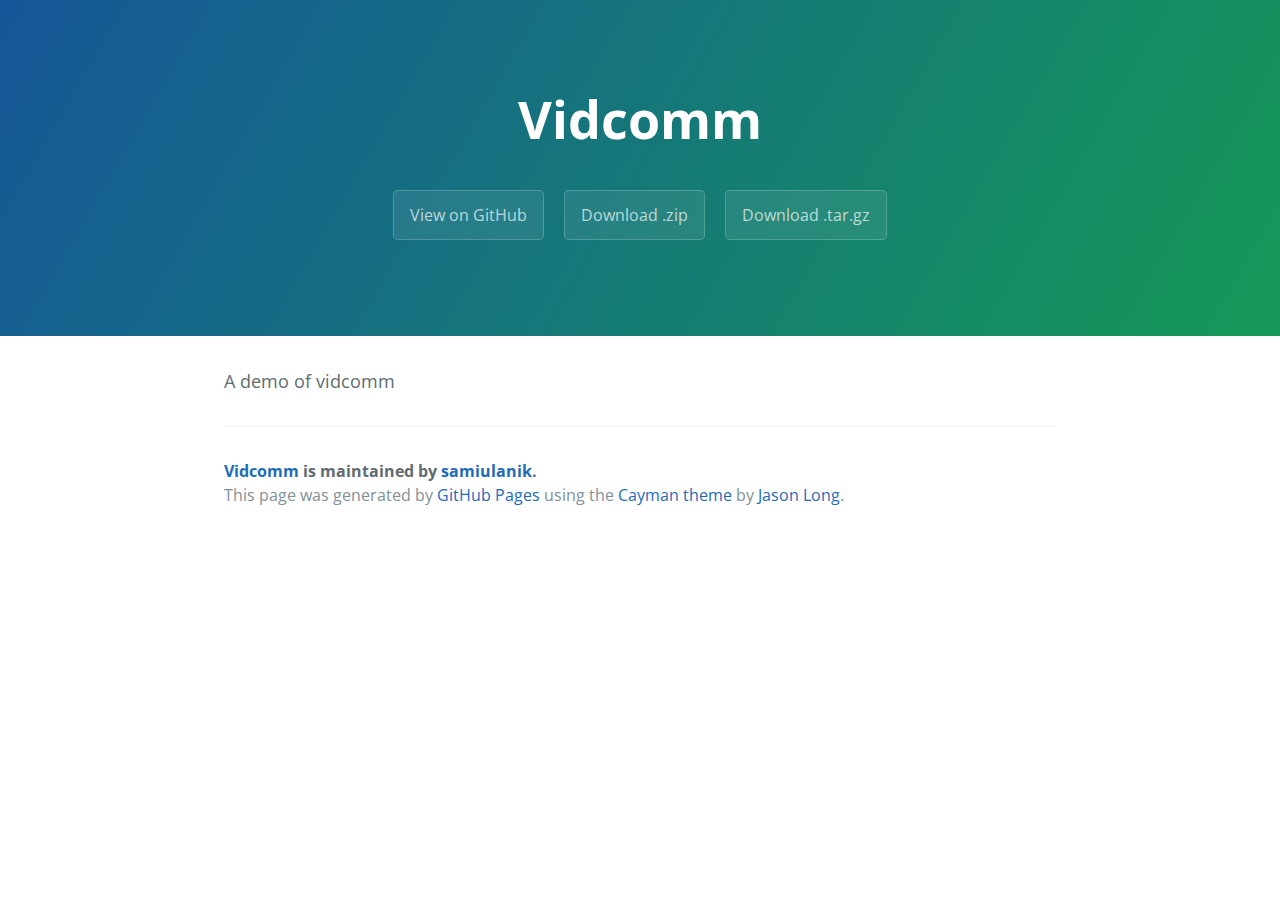
==== commit 5fb94327: "Create gh-pages branch via GitHub" ====
--- a/index.html
+++ b/index.html
@@ -1,519 +1,34 @@
-<!doctype html>
-<html>
+<!DOCTYPE html>
+<html lang="en-us">
+  <head>
+    <meta charset="UTF-8">
+    <title>Vidcomm by samiulanik</title>
+    <meta name="viewport" content="width=device-width, initial-scale=1">
+    <link rel="stylesheet" type="text/css" href="stylesheets/normalize.css" media="screen">
+    <link href='https://fonts.googleapis.com/css?family=Open+Sans:400,700' rel='stylesheet' type='text/css'>
+    <link rel="stylesheet" type="text/css" href="stylesheets/stylesheet.css" media="screen">
+    <link rel="stylesheet" type="text/css" href="stylesheets/github-light.css" media="screen">
+  </head>
+  <body>
+    <section class="page-header">
+      <h1 class="project-name">Vidcomm</h1>
+      <h2 class="project-tagline"></h2>
+      <a href="https://github.com/samiulanik/VidComm" class="btn">View on GitHub</a>
+      <a href="https://github.com/samiulanik/VidComm/zipball/master" class="btn">Download .zip</a>
+      <a href="https://github.com/samiulanik/VidComm/tarball/master" class="btn">Download .tar.gz</a>
+    </section>
 
-<head>
-    <link href="resources/css/video-js.css" rel="stylesheet">
-    <link href="resources/css/jquery-ui.css" rel="stylesheet">
-    <link href="resources/css/videojs.markers.custom.non-overlay.css" rel="stylesheet">
-    <link href="resources/css/comment-categorization-style.css" rel="stylesheet">
-</head>
+    <section class="main-content">
+      <p>A demo of vidcomm</p>
 
-<body style="background-color: #F8F8F8; height:100vh;">
-    <div class="container" style="position: relative; height:100%">
-        <div style="position: relative; left: 0px; height: 10vh; width: 100%;">
-            <!-- <INPUT TYPE="button" id="startTimeButton" class="btn" VALUE="Start" style="position: relative; left: 40vw; top:5vh; " />
-            <INPUT TYPE="button" id="submitAnswerButton" class="btn" VALUE="Submit" style="position: relative; left: 45vw; top:5vh; " />
-            <p id="timeDisplay" style="position: relative; left: 60vw; top: -1vh; font-size: 3vh; color:blue; "> </p> -->
-        </div>
-        <div style="position: relative; left: 0px;  width: 23vw;">
-            <ul style="list-style:none;padding:2px; border: 2px solid black; width: 95%; height: 35vh; background-color: white;">
-                <li class="category" id="appreciation">
-                    <input type="checkbox" class="checkbox" id="appreciation-checked" />
-                    <h3 id="appreciation-text"></h3>
-                    <progress class="category-progress-appreciation">
-                    </progress>
-                </li>
-                <li class="category" id="suggestion">
-                    <input type="checkbox" class="checkbox" id="suggestion-checked" />
-                    <h3 id="suggestion-text"></h3>
-                    <progress class="category-progress-suggestion">
-                    </progress>
-                </li>
-                <li class="category" id="question">
-                    <input type="checkbox" class="checkbox" id="question-checked" />
-                    <h3 id="question-text"></h3>
-                    <progress class="category-progress-question">
-                    </progress>
-                </li>
-                <li class="category" id="troubleshooting">
-                    <input type="checkbox" class="checkbox" id="troubleshooting-checked" />
-                    <h3 id="troubleshooting-text"></h3>
-                    <progress class="category-progress-troubleshooting">
-                    </progress>
-                </li>
-                <li class="category" id="link">
-                    <input type="checkbox" class="checkbox" id="link-checked" />
-                    <h3 id="link-text"></h3>
-                    <progress class="category-progress-link">
-                    </progress>
-                </li>
-                <li class="category" id="select-all">
-                    <input type="checkbox" class="checkbox" id="all-checked" style="top: 1.5vh;" />
-                    <h3>Check All</h3>
-                </li>
-            </ul>
-            <br>
-            <ul style="list-style:none;padding:0.5px; border: 2px solid black; width: 22vw; height: 20vh; background-color: white;">
-                <li>
-                    <input type="radio" class="radio-button" id="total-checked" style="top: 45vh; position:absolute;" name="comment-type" value="all" />
-                    <h3 id="total-text" style="top: 43vh;">Show All Comments</h3>
-                </li>
-                <li style="position:relative;">
-                    <input type="radio" class="radio-button" id="general-checked" style="top:7.5vh; position:relative;" name="comment-type" value="general" />
-                    <h3 id="general-text" style="top: 5.5vh; ">Show General Comments Only</h3>
-                </li>
-                <li style="position:relative;">
-                    <input type="radio" class="radio-button" id="timed-checked" style="top: 9.5vh; position:relative" name="comment-type" value="time" />
-                    <h3 id="timed-text" style="top: 7.5vh; ">Show Timed Comments Only</h3>
-                </li>
-            </ul>
-        </div>
-        <div id="line" style="z-index: 1000000; position:absolute; left:22.5vw; top:0px"></div>
-        <div class="video-container" style=" position: absolute; left: 22.5vw; top: 11.5vh;">
-            <video id="photoshop_video_tutorial" controls preload="none" class="video-js vjs-default-skin" width="1200" height="675">
-                <source src="resources/videos/avi_demo.mp4" type="video/mp4">
-            </video>
-        </div>
-        <div class="comment-container" style="position: absolute; left: 85vw; top: 11.5vh;"></div>
-        <div class="comment-posting" style="position: absolute; top: 85vh; left: 22.5vw; background-color: white; width:1200px;">
-            <textarea name="text" class="validate[required,length[6,300]] comment-input" id="comment" placeholder="Comment"></textarea>
-            <select id="comment-type" style="position: relative; top:14vh; left: 26vw; font-size:3">
-                <option value="appreciation">Appreciation</option>
-                <option value="suggestion">Suggestion</option>
-                <option value="question">Question</option>
-                <option value="troubleshooting">Troubleshooting</option>
-                <option value="link">Link</option>
-            </select>
-            <p style=" position:relative; top: 10.5vh; left: 34vw;">Timed Comment </p>
-            <input type="checkbox" id="timed-comment" />
-            <p style=" position:relative; top: 3.5vh; left: 42vw;">Content Highlight </p>
-            <input type="checkbox" id="content-highlight" style="position: relative; top: -.7vh; left: 48vw" />
-            <button type="button" id="comment-post" class="btn">Post</button>
-            <p id="content-hightlight-text" style=" position:relative;left:23vw; top: -23vh; visibility:hidden; color: red; font-size:15px;">Please click inside video to highlight the content </p>
-        </div>
-        <!-- div class="comment-container-below" style="position: absolute; left:430px ; top: 950px; width: 1200px; visibility:visible;"> </div>
-        -->
-    </div>
-</body>
-<script src="resources/js/video.js"></script>
-<script src="resources/js/jquery-1.11.1.js"></script>
-<script src="resources/js/jquery-ui.js"></script>
-<script src="resources/js/jquery.debounce.js"></script>
-<script src="resources/js/vidcomm.js"></script>
-<script src="resources/js/svg.js"></script>
-<script>
-var player = videojs('photoshop_video_tutorial');
-var markers = [];
-var counters = [];
-//var contentPosition;
-var totalComment = 0;
-var running = false;
-var endTime = null;
-var timerID = null;
-var now = null;
+      <footer class="site-footer">
+        <span class="site-footer-owner"><a href="https://github.com/samiulanik/VidComm">Vidcomm</a> is maintained by <a href="https://github.com/samiulanik">samiulanik</a>.</span>
 
+        <span class="site-footer-credits">This page was generated by <a href="https://pages.github.com">GitHub Pages</a> using the <a href="https://github.com/jasonlong/cayman-theme">Cayman theme</a> by <a href="https://twitter.com/jasonlong">Jason Long</a>.</span>
+      </footer>
 
+    </section>
 
-function readJson(callback) {
-    $.getJSON('resources/json/comments_demo_avi.json', function(data) {
-        $.each(data, function(index, comment) {
-            markers.push(comment);
-        });
-        callback();
-        showCategorization();
-    });
-}
-
-counters["appreciation"] = 0;
-counters["suggestion"] = 0;
-counters["question"] = 0;
-counters["troubleshooting"] = 0;
-counters["link"] = 0;
-
-
-
-readJson(function() {
-    for (var i = 0; i < markers.length; i++) {
-        counters[markers[i].type]++;
-    }
-    totalComment = markers.length;
-
-});
-
-
-
-
-function showCategorization() {
-
-    $("#appreciation-text").text("Appreciation " + counters["appreciation"]);
-    $("#suggestion-text").text("Suggestion " + counters["suggestion"]);
-    $("#question-text").text("Question " + counters["question"]);
-    $("#troubleshooting-text").text("Troubleshooting " + counters["troubleshooting"]);
-    $("#link-text").text("Link " + counters["link"]);
-    /*$("#total-text").text("See all " + totalComment + " comments");*/
-
-    var maxType = Math.max(counters["appreciation"], counters["suggestion"], counters["question"], counters["troubleshooting"], counters["link"]);
-
-    $(".category-progress-appreciation").attr("max", maxType);
-    $(".category-progress-appreciation").attr("value", counters["appreciation"]);
-    $(".category-progress-suggestion").attr("max", maxType);
-    $(".category-progress-suggestion").attr("value", counters["suggestion"]);
-    $(".category-progress-question").attr("max", maxType);
-    $(".category-progress-question").attr("value", counters["question"]);
-    $(".category-progress-troubleshooting").attr("max", maxType);
-    $(".category-progress-troubleshooting").attr("value", counters["troubleshooting"]);
-    $(".category-progress-link").attr("max", maxType);
-    $(".category-progress-link").attr("value", counters["link"]);
-
-}
-
-function initialization() {
-
-    var $radios = $('input:radio[name=comment-type]');
-    if ($radios.is(':checked') === false) {
-        $radios.filter('[value=all]').prop('checked', true);
-    }
-
-    $("#appreciation-checked").prop("checked", true);
-    $("#suggestion-checked").prop("checked", true);
-    $("#question-checked").prop("checked", true);
-    $("#troubleshooting-checked").prop("checked", true);
-    $("#link-checked").prop("checked", true);
-    $("#all-checked").prop("checked", true);
-
-
-
-}
-
-function checkboxDisable(flag) {
-
-    $("#appreciation-checked").prop("disabled", flag);
-    $("#suggestion-checked").prop("disabled", flag);
-    $("#question-checked").prop("disabled", flag);
-    $("#troubleshooting-checked").prop("disabled", flag);
-    $("#link-checked").prop("disabled", flag);
-    $("#all-checked").prop("disabled", flag);
-
-
-}
-
-// function startTimer() {
-//     running = true
-//     now = new Date()
-//     now = now.getTime()
-//         // change last multiple for the number of minutes
-//     endTime = now + (1000 * 60 * 5)
-//     showCountDown()
-// }
-
-// function showCountDown() {
-//     var now = new Date()
-//     now = now.getTime()
-//     if (endTime - now <= 0) {
-//         stopTimer()
-
-//         alert("Time is up.")
-//     } else {
-//         var delta = new Date(endTime - now)
-//         var theMin = delta.getMinutes()
-//         var theSec = delta.getSeconds()
-//         var theTime = theMin
-//         theTime += ((theSec < 10) ? ":0" : ":") + theSec
-//             //document.forms[0].timerDisplay.value = theTime
-//         $('#timeDisplay').text(theTime);
-
-//         if (running) {
-//             timerID = setTimeout(showCountDown, 1000)
-//         }
-//     }
-// }
-
-// function stopTimer() {
-//     clearTimeout(timerID)
-//     running = false
-//     var now = new Date()
-//     now = now.getTime()
-//     var requiredTime = 300 - (endTime - now) / 1000;
-
-//     var send = JSON.stringify({
-//         participantId: 1,
-//         system: "categorization",
-//         video: "two",
-//         task: 1,
-//         time: requiredTime,
-//         //answers: answerList.join(' ')
-//     });
-//     //console.log(requiredTime+" "+answerList);
-//     $.ajax({
-//         url: '/saveLog',
-//         type: 'POST',
-//         data: send,
-//         contentType: "application/json",
-//         dataType: 'json',
-//         success: function(response) {
-//             console.log(response);
-//         },
-//         error: function(error) {
-//             console.log(error);
-//         }
-//     });
-
-// }
-
-//         function timeActivity() {
-
-//             $("#startTimeButton").click(function() {
-
-//                 //alert("start timer");
-//                 startTimer();
-
-//             });
-
-//             $("#submitAnswerButton").click(function() {
-
-//                 stopTimer();
-
-//             });
-
-//         }
-
-
-$(document).ready(function() {
-
-    initialization();
-
-    showCategorization();
-
-    //checkboxDisable(true);
-
-    $("#content-highlight").click(function() {
-
-        if (this.checked) {
-
-
-            $('#timed-comment').prop('checked', this.checked);
-
-            $('#timed-comment').prop('disabled', true);
-
-
-            if ($("#timed-comment").is(':checked')) {
-
-                player.pause();
-
-                var barHeight, minutes, seconds, seekBar, timeInSeconds;
-                //seekBar = player.controlBar.progressControl.seekBar;
-                var position = ((player.currentTime() - .5) / player.duration()) * 100;
-                //var mousePosition = (event.pageX - $(seekBar.el()).offset().left) / seekBar.width();
-                timeInSeconds = player.currentTime();
-                // if (timeInSeconds === player.duration()) {
-                //     timeInSeconds = timeInSeconds - 0.1;
-                // }
-                minutes = Math.floor(timeInSeconds / 60);
-                seconds = Math.floor(timeInSeconds - minutes * 60);
-                if (seconds < 10) {
-                    seconds = "0" + seconds;
-                }
-                /* $('#vjs-tip-inner').text("" + minutes + ":" + seconds);
-                 barHeight = $('.vjs-control-bar').height();*/
-                $("#vjs-tip-arrow").css("top", "" + -20 + "px").css("left", "" + position + "%").css("visibility", "visible");
-
-
-            }
-
-            $('#content-hightlight-text').css({
-                'visibility': "visible"
-            });
-            player.pause();
-        } else {
-            $('#content-hightlight-text').css({
-                'visibility': "hidden"
-            });
-
-            $('.container').find("#anchor").remove();
-            $('#timed-comment').prop('checked', false);
-            $('#timed-comment').prop('disabled', false);
-
-            $("#vjs-tip-arrow").css({
-                "visibility": 'hidden'
-            });
-
-        }
-    });
-
-
-    $('#photoshop_video_tutorial').click(function(e) {
-
-        var x = e.pageX,
-            y = e.pageY;
-        var posX = $(this).offset().left,
-            posY = $(this).offset().top;
-
-        //contentPosition = (x - posX - 20) + "," + (y - posY - 20);
-
-        var container = $('.container');
-
-        //console.log(contentPosition);
-
-        if ($('#content-highlight').prop('checked')) {
-
-            player.pause();
-            //container.empty();
-            //console.log("test");
-            container.find("#anchor").remove();
-            container.append("<div class = 'anchor' id = 'anchor'> </div>");
-            $('#anchor').css({
-                display: "block",
-                left: x - 20,
-                top: y - 20
-            });
-
-
-            $("#anchor").draggable({
-                containment: 'parent'
-            });
-
-
-
-        }
-
-    });
-
-
-    $("#comment-post").click(function() {
-
-        var obj = {};
-
-        var contentPosition = ($("#anchor").position().left - $('.video-container').position().left) + "," + ($("#anchor").position().top - $('.video-container').position().top);
-
-
-        console.log(contentPosition);
-
-        obj.time = $('#timed-comment').is(':checked') == true ? player.currentTime() : -1;
-
-        obj.text = $("#comment").val();
-
-        obj.type = $("#comment-type").val();
-
-        obj.contentPosition = ($('#content-highlight').is(':checked') == true) && ($('#timed-comment').is(':checked') == true) ? contentPosition : "none";
-
-        //console.log(obj.contentPosition);
-        $("#comment").val("");
-
-        counters[obj.type]++;
-        totalComment++;
-        showCategorization();
-
-        $('#content-hightlight-text').css({
-            'visibility': "hidden"
-        });
-
-        $('.container').find("#anchor").remove();
-
-        $("#content-highlight").prop("checked", false);
-        $("#timed-comment").prop("checked", false);
-
-        $("#vjs-tip-arrow").css({
-            "visibility": 'hidden'
-        });
-
-
-        player.markers.postComment(obj, $('input[name="comment-type"]:checked').val());
-
-
-    });
-
-    $("#comment").click(function() {
-        player.pause();
-    });
-
-
-
-
-});
-
-
-
-
-
-
-
-player.markers({
-    'markers': markers
-});
-
-$("input:radio[name=comment-type]").click(function(e) {
-
-    var value = $(this).val();
-
-    if (value != "all") {
-        //checkboxDisable(false);
-
-    } else {
-        //checkboxDisable(true);
-        $("#appreciation-checked").prop("checked", true);
-        $("#suggestion-checked").prop("checked", true);
-        $("#question-checked").prop("checked", true);
-        $("#troubleshooting-checked").prop("checked", true);
-        $("#link-checked").prop("checked", true);
-        player.markers.total(true, $('input[name="comment-type"]:checked').val());
-    }
-    player.markers.radioButtonClickAction(value);
-
-})
-
-$("#appreciation-checked").click(function() {
-
-    if (!this.checked)
-        $("#all-checked").prop("checked", this.checked);
-
-    // if ($('input[name="comment-type"]:checked').val() != "all")
-    player.markers.checkboxClickAction("appreciation", this.checked, $('input[name="comment-type"]:checked').val());
-});
-$("#suggestion-checked").click(function() {
-    if (!this.checked)
-        $("#all-checked").prop("checked", this.checked);
-    //if ($('input[name="comment-type"]:checked').val() != "all")
-    player.markers.checkboxClickAction("suggestion", this.checked, $('input[name="comment-type"]:checked').val());
-});
-$("#question-checked").click(function() {
-    if (!this.checked)
-        $("#all-checked").prop("checked", this.checked);
-    //if ($('input[name="comment-type"]:checked').val() != "all")
-    player.markers.checkboxClickAction("question", this.checked, $('input[name="comment-type"]:checked').val());
-});
-$("#troubleshooting-checked").click(function() {
-    if (!this.checked)
-        $("#all-checked").prop("checked", this.checked);
-    // if ($('input[name="comment-type"]:checked').val() != "all")
-    player.markers.checkboxClickAction("troubleshooting", this.checked, $('input[name="comment-type"]:checked').val());
-});
-$("#link-checked").click(function() {
-    if (!this.checked)
-        $("#all-checked").prop("checked", this.checked);
-    //if ($('input[name="comment-type"]:checked').val() != "all")
-    player.markers.checkboxClickAction("link", this.checked, $('input[name="comment-type"]:checked').val());
-});
-
-$("#all-checked").click(function() {
-
-
-    $("#appreciation-checked").prop("checked", this.checked);
-    $("#suggestion-checked").prop("checked", this.checked);
-    $("#question-checked").prop("checked", this.checked);
-    $("#troubleshooting-checked").prop("checked", this.checked);
-    $("#link-checked").prop("checked", this.checked);
-
-    //if ($('input[name="comment-type"]:checked').val() != "all")
-    player.markers.total(this.checked, $('input[name="comment-type"]:checked').val());
-});
-
-// $("#general-checked").click(function() {
-
-
-//     player.markers.generalComment(this.checked);
-
-
-// });
-</script>
-
+  
+  </body>
 </html>
--- a/stylesheets/stylesheet.css
+++ b/stylesheets/stylesheet.css
@@ -0,0 +1,245 @@
+* {
+  box-sizing: border-box; }
+
+body {
+  padding: 0;
+  margin: 0;
+  font-family: "Open Sans", "Helvetica Neue", Helvetica, Arial, sans-serif;
+  font-size: 16px;
+  line-height: 1.5;
+  color: #606c71; }
+
+a {
+  color: #1e6bb8;
+  text-decoration: none; }
+  a:hover {
+    text-decoration: underline; }
+
+.btn {
+  display: inline-block;
+  margin-bottom: 1rem;
+  color: rgba(255, 255, 255, 0.7);
+  background-color: rgba(255, 255, 255, 0.08);
+  border-color: rgba(255, 255, 255, 0.2);
+  border-style: solid;
+  border-width: 1px;
+  border-radius: 0.3rem;
+  transition: color 0.2s, background-color 0.2s, border-color 0.2s; }
+  .btn + .btn {
+    margin-left: 1rem; }
+
+.btn:hover {
+  color: rgba(255, 255, 255, 0.8);
+  text-decoration: none;
+  background-color: rgba(255, 255, 255, 0.2);
+  border-color: rgba(255, 255, 255, 0.3); }
+
+@media screen and (min-width: 64em) {
+  .btn {
+    padding: 0.75rem 1rem; } }
+
+@media screen and (min-width: 42em) and (max-width: 64em) {
+  .btn {
+    padding: 0.6rem 0.9rem;
+    font-size: 0.9rem; } }
+
+@media screen and (max-width: 42em) {
+  .btn {
+    display: block;
+    width: 100%;
+    padding: 0.75rem;
+    font-size: 0.9rem; }
+    .btn + .btn {
+      margin-top: 1rem;
+      margin-left: 0; } }
+
+.page-header {
+  color: #fff;
+  text-align: center;
+  background-color: #159957;
+  background-image: linear-gradient(120deg, #155799, #159957); }
+
+@media screen and (min-width: 64em) {
+  .page-header {
+    padding: 5rem 6rem; } }
+
+@media screen and (min-width: 42em) and (max-width: 64em) {
+  .page-header {
+    padding: 3rem 4rem; } }
+
+@media screen and (max-width: 42em) {
+  .page-header {
+    padding: 2rem 1rem; } }
+
+.project-name {
+  margin-top: 0;
+  margin-bottom: 0.1rem; }
+
+@media screen and (min-width: 64em) {
+  .project-name {
+    font-size: 3.25rem; } }
+
+@media screen and (min-width: 42em) and (max-width: 64em) {
+  .project-name {
+    font-size: 2.25rem; } }
+
+@media screen and (max-width: 42em) {
+  .project-name {
+    font-size: 1.75rem; } }
+
+.project-tagline {
+  margin-bottom: 2rem;
+  font-weight: normal;
+  opacity: 0.7; }
+
+@media screen and (min-width: 64em) {
+  .project-tagline {
+    font-size: 1.25rem; } }
+
+@media screen and (min-width: 42em) and (max-width: 64em) {
+  .project-tagline {
+    font-size: 1.15rem; } }
+
+@media screen and (max-width: 42em) {
+  .project-tagline {
+    font-size: 1rem; } }
+
+.main-content :first-child {
+  margin-top: 0; }
+.main-content img {
+  max-width: 100%; }
+.main-content h1, .main-content h2, .main-content h3, .main-content h4, .main-content h5, .main-content h6 {
+  margin-top: 2rem;
+  margin-bottom: 1rem;
+  font-weight: normal;
+  color: #159957; }
+.main-content p {
+  margin-bottom: 1em; }
+.main-content code {
+  padding: 2px 4px;
+  font-family: Consolas, "Liberation Mono", Menlo, Courier, monospace;
+  font-size: 0.9rem;
+  color: #383e41;
+  background-color: #f3f6fa;
+  border-radius: 0.3rem; }
+.main-content pre {
+  padding: 0.8rem;
+  margin-top: 0;
+  margin-bottom: 1rem;
+  font: 1rem Consolas, "Liberation Mono", Menlo, Courier, monospace;
+  color: #567482;
+  word-wrap: normal;
+  background-color: #f3f6fa;
+  border: solid 1px #dce6f0;
+  border-radius: 0.3rem; }
+  .main-content pre > code {
+    padding: 0;
+    margin: 0;
+    font-size: 0.9rem;
+    color: #567482;
+    word-break: normal;
+    white-space: pre;
+    background: transparent;
+    border: 0; }
+.main-content .highlight {
+  margin-bottom: 1rem; }
+  .main-content .highlight pre {
+    margin-bottom: 0;
+    word-break: normal; }
+.main-content .highlight pre, .main-content pre {
+  padding: 0.8rem;
+  overflow: auto;
+  font-size: 0.9rem;
+  line-height: 1.45;
+  border-radius: 0.3rem; }
+.main-content pre code, .main-content pre tt {
+  display: inline;
+  max-width: initial;
+  padding: 0;
+  margin: 0;
+  overflow: initial;
+  line-height: inherit;
+  word-wrap: normal;
+  background-color: transparent;
+  border: 0; }
+  .main-content pre code:before, .main-content pre code:after, .main-content pre tt:before, .main-content pre tt:after {
+    content: normal; }
+.main-content ul, .main-content ol {
+  margin-top: 0; }
+.main-content blockquote {
+  padding: 0 1rem;
+  margin-left: 0;
+  color: #819198;
+  border-left: 0.3rem solid #dce6f0; }
+  .main-content blockquote > :first-child {
+    margin-top: 0; }
+  .main-content blockquote > :last-child {
+    margin-bottom: 0; }
+.main-content table {
+  display: block;
+  width: 100%;
+  overflow: auto;
+  word-break: normal;
+  word-break: keep-all; }
+  .main-content table th {
+    font-weight: bold; }
+  .main-content table th, .main-content table td {
+    padding: 0.5rem 1rem;
+    border: 1px solid #e9ebec; }
+.main-content dl {
+  padding: 0; }
+  .main-content dl dt {
+    padding: 0;
+    margin-top: 1rem;
+    font-size: 1rem;
+    font-weight: bold; }
+  .main-content dl dd {
+    padding: 0;
+    margin-bottom: 1rem; }
+.main-content hr {
+  height: 2px;
+  padding: 0;
+  margin: 1rem 0;
+  background-color: #eff0f1;
+  border: 0; }
+
+@media screen and (min-width: 64em) {
+  .main-content {
+    max-width: 64rem;
+    padding: 2rem 6rem;
+    margin: 0 auto;
+    font-size: 1.1rem; } }
+
+@media screen and (min-width: 42em) and (max-width: 64em) {
+  .main-content {
+    padding: 2rem 4rem;
+    font-size: 1.1rem; } }
+
+@media screen and (max-width: 42em) {
+  .main-content {
+    padding: 2rem 1rem;
+    font-size: 1rem; } }
+
+.site-footer {
+  padding-top: 2rem;
+  margin-top: 2rem;
+  border-top: solid 1px #eff0f1; }
+
+.site-footer-owner {
+  display: block;
+  font-weight: bold; }
+
+.site-footer-credits {
+  color: #819198; }
+
+@media screen and (min-width: 64em) {
+  .site-footer {
+    font-size: 1rem; } }
+
+@media screen and (min-width: 42em) and (max-width: 64em) {
+  .site-footer {
+    font-size: 1rem; } }
+
+@media screen and (max-width: 42em) {
+  .site-footer {
+    font-size: 0.9rem; } }
--- a/stylesheets/github-light.css
+++ b/stylesheets/github-light.css
@@ -0,0 +1,124 @@
+/*
+The MIT License (MIT)
+
+Copyright (c) 2015 GitHub, Inc.
+
+Permission is hereby granted, free of charge, to any person obtaining a copy
+of this software and associated documentation files (the "Software"), to deal
+in the Software without restriction, including without limitation the rights
+to use, copy, modify, merge, publish, distribute, sublicense, and/or sell
+copies of the Software, and to permit persons to whom the Software is
+furnished to do so, subject to the following conditions:
+
+The above copyright notice and this permission notice shall be included in all
+copies or substantial portions of the Software.
+
+THE SOFTWARE IS PROVIDED "AS IS", WITHOUT WARRANTY OF ANY KIND, EXPRESS OR
+IMPLIED, INCLUDING BUT NOT LIMITED TO THE WARRANTIES OF MERCHANTABILITY,
+FITNESS FOR A PARTICULAR PURPOSE AND NONINFRINGEMENT. IN NO EVENT SHALL THE
+AUTHORS OR COPYRIGHT HOLDERS BE LIABLE FOR ANY CLAIM, DAMAGES OR OTHER
+LIABILITY, WHETHER IN AN ACTION OF CONTRACT, TORT OR OTHERWISE, ARISING FROM,
+OUT OF OR IN CONNECTION WITH THE SOFTWARE OR THE USE OR OTHER DEALINGS IN THE
+SOFTWARE.
+
+*/
+
+.pl-c /* comment */ {
+  color: #969896;
+}
+
+.pl-c1      /* constant, markup.raw, meta.diff.header, meta.module-reference, meta.property-name, support, support.constant, support.variable, variable.other.constant */,
+.pl-s .pl-v /* string variable */ {
+  color: #0086b3;
+}
+
+.pl-e  /* entity */,
+.pl-en /* entity.name */ {
+  color: #795da3;
+}
+
+.pl-s .pl-s1 /* string source */,
+.pl-smi      /* storage.modifier.import, storage.modifier.package, storage.type.java, variable.other, variable.parameter.function */ {
+  color: #333;
+}
+
+.pl-ent /* entity.name.tag */ {
+  color: #63a35c;
+}
+
+.pl-k /* keyword, storage, storage.type */ {
+  color: #a71d5d;
+}
+
+.pl-pds              /* punctuation.definition.string, string.regexp.character-class */,
+.pl-s                /* string */,
+.pl-s .pl-pse .pl-s1 /* string punctuation.section.embedded source */,
+.pl-sr               /* string.regexp */,
+.pl-sr .pl-cce       /* string.regexp constant.character.escape */,
+.pl-sr .pl-sra       /* string.regexp string.regexp.arbitrary-repitition */,
+.pl-sr .pl-sre       /* string.regexp source.ruby.embedded */ {
+  color: #183691;
+}
+
+.pl-v /* variable */ {
+  color: #ed6a43;
+}
+
+.pl-id /* invalid.deprecated */ {
+  color: #b52a1d;
+}
+
+.pl-ii /* invalid.illegal */ {
+  background-color: #b52a1d;
+  color: #f8f8f8;
+}
+
+.pl-sr .pl-cce /* string.regexp constant.character.escape */ {
+  color: #63a35c;
+  font-weight: bold;
+}
+
+.pl-ml /* markup.list */ {
+  color: #693a17;
+}
+
+.pl-mh        /* markup.heading */,
+.pl-mh .pl-en /* markup.heading entity.name */,
+.pl-ms        /* meta.separator */ {
+  color: #1d3e81;
+  font-weight: bold;
+}
+
+.pl-mq /* markup.quote */ {
+  color: #008080;
+}
+
+.pl-mi /* markup.italic */ {
+  color: #333;
+  font-style: italic;
+}
+
+.pl-mb /* markup.bold */ {
+  color: #333;
+  font-weight: bold;
+}
+
+.pl-md /* markup.deleted, meta.diff.header.from-file */ {
+  background-color: #ffecec;
+  color: #bd2c00;
+}
+
+.pl-mi1 /* markup.inserted, meta.diff.header.to-file */ {
+  background-color: #eaffea;
+  color: #55a532;
+}
+
+.pl-mdr /* meta.diff.range */ {
+  color: #795da3;
+  font-weight: bold;
+}
+
+.pl-mo /* meta.output */ {
+  color: #1d3e81;
+}
+
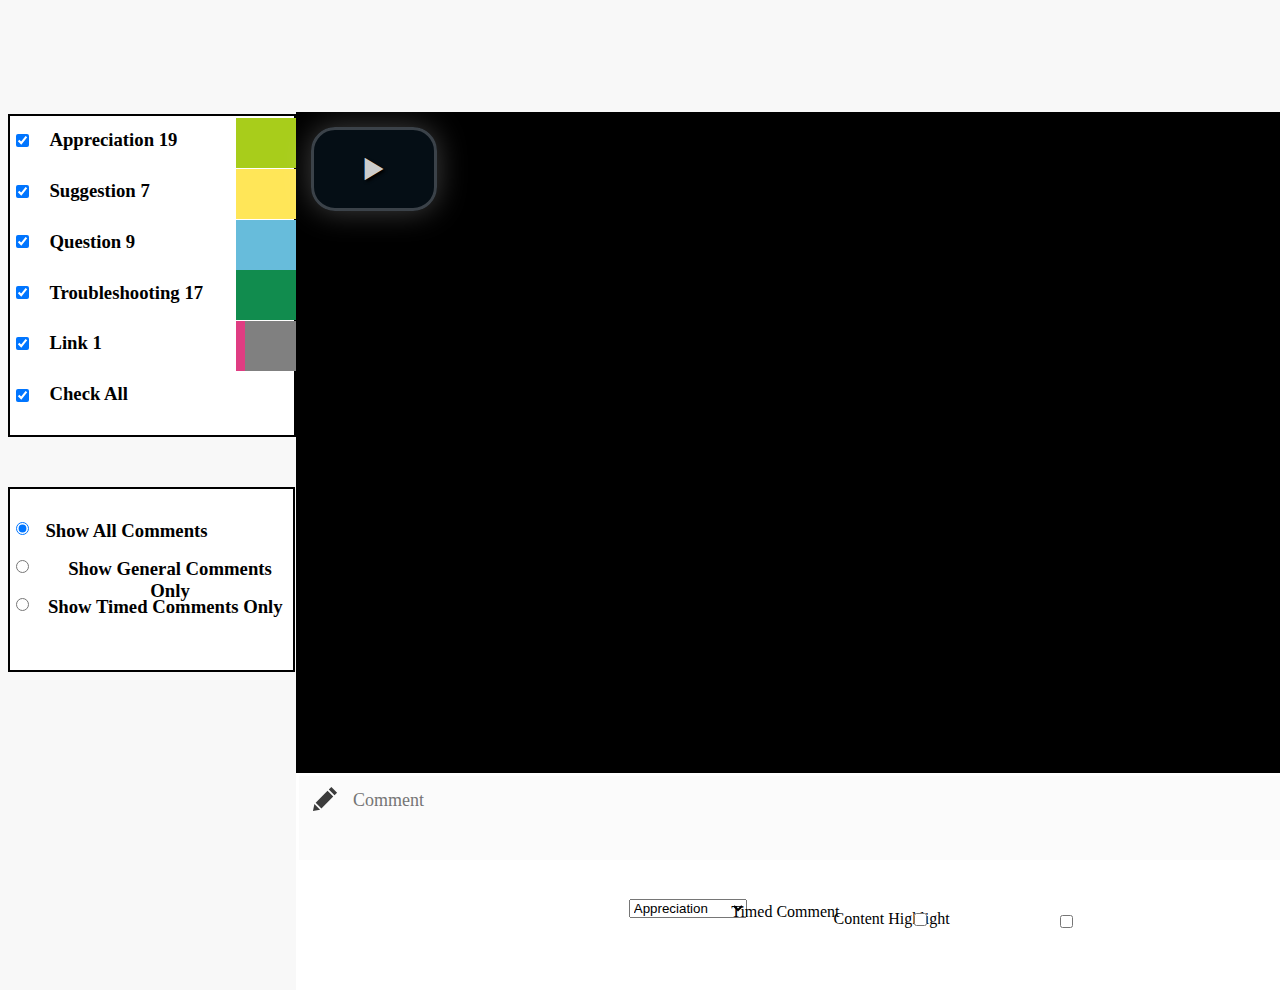
==== commit 23c2820e: "Create index.html" ====
--- a/index.html
+++ b/index.html
@@ -1,34 +1,519 @@
-<!DOCTYPE html>
-<html lang="en-us">
-  <head>
-    <meta charset="UTF-8">
-    <title>Vidcomm by samiulanik</title>
-    <meta name="viewport" content="width=device-width, initial-scale=1">
-    <link rel="stylesheet" type="text/css" href="stylesheets/normalize.css" media="screen">
-    <link href='https://fonts.googleapis.com/css?family=Open+Sans:400,700' rel='stylesheet' type='text/css'>
-    <link rel="stylesheet" type="text/css" href="stylesheets/stylesheet.css" media="screen">
-    <link rel="stylesheet" type="text/css" href="stylesheets/github-light.css" media="screen">
-  </head>
-  <body>
-    <section class="page-header">
-      <h1 class="project-name">Vidcomm</h1>
-      <h2 class="project-tagline"></h2>
-      <a href="https://github.com/samiulanik/VidComm" class="btn">View on GitHub</a>
-      <a href="https://github.com/samiulanik/VidComm/zipball/master" class="btn">Download .zip</a>
-      <a href="https://github.com/samiulanik/VidComm/tarball/master" class="btn">Download .tar.gz</a>
-    </section>
-
-    <section class="main-content">
-      <p>A demo of vidcomm</p>
-
-      <footer class="site-footer">
-        <span class="site-footer-owner"><a href="https://github.com/samiulanik/VidComm">Vidcomm</a> is maintained by <a href="https://github.com/samiulanik">samiulanik</a>.</span>
-
-        <span class="site-footer-credits">This page was generated by <a href="https://pages.github.com">GitHub Pages</a> using the <a href="https://github.com/jasonlong/cayman-theme">Cayman theme</a> by <a href="https://twitter.com/jasonlong">Jason Long</a>.</span>
-      </footer>
-
-    </section>
-
-  
-  </body>
+<!doctype html>
+<html>
+
+<head>
+    <link href="resources/css/video-js.css" rel="stylesheet">
+    <link href="resources/css/jquery-ui.css" rel="stylesheet">
+    <link href="resources/css/videojs.markers.custom.non-overlay.css" rel="stylesheet">
+    <link href="resources/css/comment-categorization-style.css" rel="stylesheet">
+</head>
+
+<body style="background-color: #F8F8F8; height:100vh;">
+    <div class="container" style="position: relative; height:100%">
+        <div style="position: relative; left: 0px; height: 10vh; width: 100%;">
+            <!-- <INPUT TYPE="button" id="startTimeButton" class="btn" VALUE="Start" style="position: relative; left: 40vw; top:5vh; " />
+            <INPUT TYPE="button" id="submitAnswerButton" class="btn" VALUE="Submit" style="position: relative; left: 45vw; top:5vh; " />
+            <p id="timeDisplay" style="position: relative; left: 60vw; top: -1vh; font-size: 3vh; color:blue; "> </p> -->
+        </div>
+        <div style="position: relative; left: 0px;  width: 23vw;">
+            <ul style="list-style:none;padding:2px; border: 2px solid black; width: 95%; height: 35vh; background-color: white;">
+                <li class="category" id="appreciation">
+                    <input type="checkbox" class="checkbox" id="appreciation-checked" />
+                    <h3 id="appreciation-text"></h3>
+                    <progress class="category-progress-appreciation">
+                    </progress>
+                </li>
+                <li class="category" id="suggestion">
+                    <input type="checkbox" class="checkbox" id="suggestion-checked" />
+                    <h3 id="suggestion-text"></h3>
+                    <progress class="category-progress-suggestion">
+                    </progress>
+                </li>
+                <li class="category" id="question">
+                    <input type="checkbox" class="checkbox" id="question-checked" />
+                    <h3 id="question-text"></h3>
+                    <progress class="category-progress-question">
+                    </progress>
+                </li>
+                <li class="category" id="troubleshooting">
+                    <input type="checkbox" class="checkbox" id="troubleshooting-checked" />
+                    <h3 id="troubleshooting-text"></h3>
+                    <progress class="category-progress-troubleshooting">
+                    </progress>
+                </li>
+                <li class="category" id="link">
+                    <input type="checkbox" class="checkbox" id="link-checked" />
+                    <h3 id="link-text"></h3>
+                    <progress class="category-progress-link">
+                    </progress>
+                </li>
+                <li class="category" id="select-all">
+                    <input type="checkbox" class="checkbox" id="all-checked" style="top: 1.5vh;" />
+                    <h3>Check All</h3>
+                </li>
+            </ul>
+            <br>
+            <ul style="list-style:none;padding:0.5px; border: 2px solid black; width: 22vw; height: 20vh; background-color: white;">
+                <li>
+                    <input type="radio" class="radio-button" id="total-checked" style="top: 45vh; position:absolute;" name="comment-type" value="all" />
+                    <h3 id="total-text" style="top: 43vh;">Show All Comments</h3>
+                </li>
+                <li style="position:relative;">
+                    <input type="radio" class="radio-button" id="general-checked" style="top:7.5vh; position:relative;" name="comment-type" value="general" />
+                    <h3 id="general-text" style="top: 5.5vh; ">Show General Comments Only</h3>
+                </li>
+                <li style="position:relative;">
+                    <input type="radio" class="radio-button" id="timed-checked" style="top: 9.5vh; position:relative" name="comment-type" value="time" />
+                    <h3 id="timed-text" style="top: 7.5vh; ">Show Timed Comments Only</h3>
+                </li>
+            </ul>
+        </div>
+        <div id="line" style="z-index: 1000000; position:absolute; left:22.5vw; top:0px"></div>
+        <div class="video-container" style=" position: absolute; left: 22.5vw; top: 11.5vh;">
+            <video id="photoshop_video_tutorial" controls preload="none" class="video-js vjs-default-skin" width="1200" height="675">
+                <source src="resources/videos/avi_demo.mp4" type="video/mp4">
+            </video>
+        </div>
+        <div class="comment-container" style="position: absolute; left: 85vw; top: 11.5vh;"></div>
+        <div class="comment-posting" style="position: absolute; top: 85vh; left: 22.5vw; background-color: white; width:1200px;">
+            <textarea name="text" class="validate[required,length[6,300]] comment-input" id="comment" placeholder="Comment"></textarea>
+            <select id="comment-type" style="position: relative; top:14vh; left: 26vw; font-size:3">
+                <option value="appreciation">Appreciation</option>
+                <option value="suggestion">Suggestion</option>
+                <option value="question">Question</option>
+                <option value="troubleshooting">Troubleshooting</option>
+                <option value="link">Link</option>
+            </select>
+            <p style=" position:relative; top: 10.5vh; left: 34vw;">Timed Comment </p>
+            <input type="checkbox" id="timed-comment" />
+            <p style=" position:relative; top: 3.5vh; left: 42vw;">Content Highlight </p>
+            <input type="checkbox" id="content-highlight" style="position: relative; top: -.7vh; left: 48vw" />
+            <button type="button" id="comment-post" class="btn">Post</button>
+            <p id="content-hightlight-text" style=" position:relative;left:23vw; top: -23vh; visibility:hidden; color: red; font-size:15px;">Please click inside video to highlight the content </p>
+        </div>
+        <!-- div class="comment-container-below" style="position: absolute; left:430px ; top: 950px; width: 1200px; visibility:visible;"> </div>
+        -->
+    </div>
+</body>
+<script src="resources/js/video.js"></script>
+<script src="resources/js/jquery-1.11.1.js"></script>
+<script src="resources/js/jquery-ui.js"></script>
+<script src="resources/js/jquery.debounce.js"></script>
+<script src="resources/js/vidcomm.js"></script>
+<script src="resources/js/svg.js"></script>
+<script>
+var player = videojs('photoshop_video_tutorial');
+var markers = [];
+var counters = [];
+//var contentPosition;
+var totalComment = 0;
+var running = false;
+var endTime = null;
+var timerID = null;
+var now = null;
+
+
+
+function readJson(callback) {
+    $.getJSON('resources/json/comments_demo_avi.json', function(data) {
+        $.each(data, function(index, comment) {
+            markers.push(comment);
+        });
+        callback();
+        showCategorization();
+    });
+}
+
+counters["appreciation"] = 0;
+counters["suggestion"] = 0;
+counters["question"] = 0;
+counters["troubleshooting"] = 0;
+counters["link"] = 0;
+
+
+
+readJson(function() {
+    for (var i = 0; i < markers.length; i++) {
+        counters[markers[i].type]++;
+    }
+    totalComment = markers.length;
+
+});
+
+
+
+
+function showCategorization() {
+
+    $("#appreciation-text").text("Appreciation " + counters["appreciation"]);
+    $("#suggestion-text").text("Suggestion " + counters["suggestion"]);
+    $("#question-text").text("Question " + counters["question"]);
+    $("#troubleshooting-text").text("Troubleshooting " + counters["troubleshooting"]);
+    $("#link-text").text("Link " + counters["link"]);
+    /*$("#total-text").text("See all " + totalComment + " comments");*/
+
+    var maxType = Math.max(counters["appreciation"], counters["suggestion"], counters["question"], counters["troubleshooting"], counters["link"]);
+
+    $(".category-progress-appreciation").attr("max", maxType);
+    $(".category-progress-appreciation").attr("value", counters["appreciation"]);
+    $(".category-progress-suggestion").attr("max", maxType);
+    $(".category-progress-suggestion").attr("value", counters["suggestion"]);
+    $(".category-progress-question").attr("max", maxType);
+    $(".category-progress-question").attr("value", counters["question"]);
+    $(".category-progress-troubleshooting").attr("max", maxType);
+    $(".category-progress-troubleshooting").attr("value", counters["troubleshooting"]);
+    $(".category-progress-link").attr("max", maxType);
+    $(".category-progress-link").attr("value", counters["link"]);
+
+}
+
+function initialization() {
+
+    var $radios = $('input:radio[name=comment-type]');
+    if ($radios.is(':checked') === false) {
+        $radios.filter('[value=all]').prop('checked', true);
+    }
+
+    $("#appreciation-checked").prop("checked", true);
+    $("#suggestion-checked").prop("checked", true);
+    $("#question-checked").prop("checked", true);
+    $("#troubleshooting-checked").prop("checked", true);
+    $("#link-checked").prop("checked", true);
+    $("#all-checked").prop("checked", true);
+
+
+
+}
+
+function checkboxDisable(flag) {
+
+    $("#appreciation-checked").prop("disabled", flag);
+    $("#suggestion-checked").prop("disabled", flag);
+    $("#question-checked").prop("disabled", flag);
+    $("#troubleshooting-checked").prop("disabled", flag);
+    $("#link-checked").prop("disabled", flag);
+    $("#all-checked").prop("disabled", flag);
+
+
+}
+
+// function startTimer() {
+//     running = true
+//     now = new Date()
+//     now = now.getTime()
+//         // change last multiple for the number of minutes
+//     endTime = now + (1000 * 60 * 5)
+//     showCountDown()
+// }
+
+// function showCountDown() {
+//     var now = new Date()
+//     now = now.getTime()
+//     if (endTime - now <= 0) {
+//         stopTimer()
+
+//         alert("Time is up.")
+//     } else {
+//         var delta = new Date(endTime - now)
+//         var theMin = delta.getMinutes()
+//         var theSec = delta.getSeconds()
+//         var theTime = theMin
+//         theTime += ((theSec < 10) ? ":0" : ":") + theSec
+//             //document.forms[0].timerDisplay.value = theTime
+//         $('#timeDisplay').text(theTime);
+
+//         if (running) {
+//             timerID = setTimeout(showCountDown, 1000)
+//         }
+//     }
+// }
+
+// function stopTimer() {
+//     clearTimeout(timerID)
+//     running = false
+//     var now = new Date()
+//     now = now.getTime()
+//     var requiredTime = 300 - (endTime - now) / 1000;
+
+//     var send = JSON.stringify({
+//         participantId: 1,
+//         system: "categorization",
+//         video: "two",
+//         task: 1,
+//         time: requiredTime,
+//         //answers: answerList.join(' ')
+//     });
+//     //console.log(requiredTime+" "+answerList);
+//     $.ajax({
+//         url: '/saveLog',
+//         type: 'POST',
+//         data: send,
+//         contentType: "application/json",
+//         dataType: 'json',
+//         success: function(response) {
+//             console.log(response);
+//         },
+//         error: function(error) {
+//             console.log(error);
+//         }
+//     });
+
+// }
+
+//         function timeActivity() {
+
+//             $("#startTimeButton").click(function() {
+
+//                 //alert("start timer");
+//                 startTimer();
+
+//             });
+
+//             $("#submitAnswerButton").click(function() {
+
+//                 stopTimer();
+
+//             });
+
+//         }
+
+
+$(document).ready(function() {
+
+    initialization();
+
+    showCategorization();
+
+    //checkboxDisable(true);
+
+    $("#content-highlight").click(function() {
+
+        if (this.checked) {
+
+
+            $('#timed-comment').prop('checked', this.checked);
+
+            $('#timed-comment').prop('disabled', true);
+
+
+            if ($("#timed-comment").is(':checked')) {
+
+                player.pause();
+
+                var barHeight, minutes, seconds, seekBar, timeInSeconds;
+                //seekBar = player.controlBar.progressControl.seekBar;
+                var position = ((player.currentTime() - .5) / player.duration()) * 100;
+                //var mousePosition = (event.pageX - $(seekBar.el()).offset().left) / seekBar.width();
+                timeInSeconds = player.currentTime();
+                // if (timeInSeconds === player.duration()) {
+                //     timeInSeconds = timeInSeconds - 0.1;
+                // }
+                minutes = Math.floor(timeInSeconds / 60);
+                seconds = Math.floor(timeInSeconds - minutes * 60);
+                if (seconds < 10) {
+                    seconds = "0" + seconds;
+                }
+                /* $('#vjs-tip-inner').text("" + minutes + ":" + seconds);
+                 barHeight = $('.vjs-control-bar').height();*/
+                $("#vjs-tip-arrow").css("top", "" + -20 + "px").css("left", "" + position + "%").css("visibility", "visible");
+
+
+            }
+
+            $('#content-hightlight-text').css({
+                'visibility': "visible"
+            });
+            player.pause();
+        } else {
+            $('#content-hightlight-text').css({
+                'visibility': "hidden"
+            });
+
+            $('.container').find("#anchor").remove();
+            $('#timed-comment').prop('checked', false);
+            $('#timed-comment').prop('disabled', false);
+
+            $("#vjs-tip-arrow").css({
+                "visibility": 'hidden'
+            });
+
+        }
+    });
+
+
+    $('#photoshop_video_tutorial').click(function(e) {
+
+        var x = e.pageX,
+            y = e.pageY;
+        var posX = $(this).offset().left,
+            posY = $(this).offset().top;
+
+        //contentPosition = (x - posX - 20) + "," + (y - posY - 20);
+
+        var container = $('.container');
+
+        //console.log(contentPosition);
+
+        if ($('#content-highlight').prop('checked')) {
+
+            player.pause();
+            //container.empty();
+            //console.log("test");
+            container.find("#anchor").remove();
+            container.append("<div class = 'anchor' id = 'anchor'> </div>");
+            $('#anchor').css({
+                display: "block",
+                left: x - 20,
+                top: y - 20
+            });
+
+
+            $("#anchor").draggable({
+                containment: 'parent'
+            });
+
+
+
+        }
+
+    });
+
+
+    $("#comment-post").click(function() {
+
+        var obj = {};
+
+        var contentPosition = ($("#anchor").position().left - $('.video-container').position().left) + "," + ($("#anchor").position().top - $('.video-container').position().top);
+
+
+        console.log(contentPosition);
+
+        obj.time = $('#timed-comment').is(':checked') == true ? player.currentTime() : -1;
+
+        obj.text = $("#comment").val();
+
+        obj.type = $("#comment-type").val();
+
+        obj.contentPosition = ($('#content-highlight').is(':checked') == true) && ($('#timed-comment').is(':checked') == true) ? contentPosition : "none";
+
+        //console.log(obj.contentPosition);
+        $("#comment").val("");
+
+        counters[obj.type]++;
+        totalComment++;
+        showCategorization();
+
+        $('#content-hightlight-text').css({
+            'visibility': "hidden"
+        });
+
+        $('.container').find("#anchor").remove();
+
+        $("#content-highlight").prop("checked", false);
+        $("#timed-comment").prop("checked", false);
+
+        $("#vjs-tip-arrow").css({
+            "visibility": 'hidden'
+        });
+
+
+        player.markers.postComment(obj, $('input[name="comment-type"]:checked').val());
+
+
+    });
+
+    $("#comment").click(function() {
+        player.pause();
+    });
+
+
+
+
+});
+
+
+
+
+
+
+
+player.markers({
+    'markers': markers
+});
+
+$("input:radio[name=comment-type]").click(function(e) {
+
+    var value = $(this).val();
+
+    if (value != "all") {
+        //checkboxDisable(false);
+
+    } else {
+        //checkboxDisable(true);
+        $("#appreciation-checked").prop("checked", true);
+        $("#suggestion-checked").prop("checked", true);
+        $("#question-checked").prop("checked", true);
+        $("#troubleshooting-checked").prop("checked", true);
+        $("#link-checked").prop("checked", true);
+        player.markers.total(true, $('input[name="comment-type"]:checked').val());
+    }
+    player.markers.radioButtonClickAction(value);
+
+})
+
+$("#appreciation-checked").click(function() {
+
+    if (!this.checked)
+        $("#all-checked").prop("checked", this.checked);
+
+    // if ($('input[name="comment-type"]:checked').val() != "all")
+    player.markers.checkboxClickAction("appreciation", this.checked, $('input[name="comment-type"]:checked').val());
+});
+$("#suggestion-checked").click(function() {
+    if (!this.checked)
+        $("#all-checked").prop("checked", this.checked);
+    //if ($('input[name="comment-type"]:checked').val() != "all")
+    player.markers.checkboxClickAction("suggestion", this.checked, $('input[name="comment-type"]:checked').val());
+});
+$("#question-checked").click(function() {
+    if (!this.checked)
+        $("#all-checked").prop("checked", this.checked);
+    //if ($('input[name="comment-type"]:checked').val() != "all")
+    player.markers.checkboxClickAction("question", this.checked, $('input[name="comment-type"]:checked').val());
+});
+$("#troubleshooting-checked").click(function() {
+    if (!this.checked)
+        $("#all-checked").prop("checked", this.checked);
+    // if ($('input[name="comment-type"]:checked').val() != "all")
+    player.markers.checkboxClickAction("troubleshooting", this.checked, $('input[name="comment-type"]:checked').val());
+});
+$("#link-checked").click(function() {
+    if (!this.checked)
+        $("#all-checked").prop("checked", this.checked);
+    //if ($('input[name="comment-type"]:checked').val() != "all")
+    player.markers.checkboxClickAction("link", this.checked, $('input[name="comment-type"]:checked').val());
+});
+
+$("#all-checked").click(function() {
+
+
+    $("#appreciation-checked").prop("checked", this.checked);
+    $("#suggestion-checked").prop("checked", this.checked);
+    $("#question-checked").prop("checked", this.checked);
+    $("#troubleshooting-checked").prop("checked", this.checked);
+    $("#link-checked").prop("checked", this.checked);
+
+    //if ($('input[name="comment-type"]:checked').val() != "all")
+    player.markers.total(this.checked, $('input[name="comment-type"]:checked').val());
+});
+
+// $("#general-checked").click(function() {
+
+
+//     player.markers.generalComment(this.checked);
+
+
+// });
+</script>
+
 </html>
--- a/resources/css/video-js.css
+++ b/resources/css/video-js.css
@@ -0,0 +1,986 @@
+/*!
+Video.js Default Styles (http://videojs.com)
+Version 4.11.2
+Create your own skin at http://designer.videojs.com
+*/
+/* SKIN
+================================================================================
+The main class name for all skin-specific styles. To make your own skin,
+replace all occurrences of 'vjs-default-skin' with a new name. Then add your new
+skin name to your video tag instead of the default skin.
+e.g. <video class="video-js my-skin-name">
+*/
+.vjs-default-skin {
+  color: #cccccc;
+}
+/* Custom Icon Font
+--------------------------------------------------------------------------------
+The control icons are from a custom font. Each icon corresponds to a character
+(e.g. "\e001"). Font icons allow for easy scaling and coloring of icons.
+*/
+@font-face {
+  font-family: 'VideoJS';
+  src: url('../fonts/vjs.eot');
+  src: url('../fonts/vjs.eot?#iefix') format('embedded-opentype'), url('../fonts/vjs.woff') format('woff'), url('../fonts/vjs.ttf') format('truetype'), url('../fonts/vjs.svg#icomoon') format('svg');
+  font-weight: normal;
+  font-style: normal;
+}
+/* Base UI Component Classes
+--------------------------------------------------------------------------------
+*/
+/* Slider - used for Volume bar and Seek bar */
+.vjs-default-skin .vjs-slider {
+  /* Replace browser focus highlight with handle highlight */
+  outline: 0;
+  position: relative;
+  cursor: pointer;
+  padding: 0;
+  /* background-color-with-alpha */
+  background-color: #333333;
+  background-color: rgba(51, 51, 51, 0.9);
+}
+.vjs-default-skin .vjs-slider:focus {
+  /* box-shadow */
+  -webkit-box-shadow: 0 0 2em #ffffff;
+  -moz-box-shadow: 0 0 2em #ffffff;
+  box-shadow: 0 0 2em #ffffff;
+}
+.vjs-default-skin .vjs-slider-handle {
+  position: absolute;
+  /* Needed for IE6 */
+  left: 0;
+  top: 0;
+}
+.vjs-default-skin .vjs-slider-handle:before {
+  content: "\e009";
+  font-family: VideoJS;
+  font-size: 1em;
+  line-height: 1;
+  text-align: center;
+  text-shadow: 0em 0em 1em #fff;
+  position: absolute;
+  top: 0;
+  left: 0;
+  /* Rotate the square icon to make a diamond */
+  /* transform */
+  -webkit-transform: rotate(-45deg);
+  -moz-transform: rotate(-45deg);
+  -ms-transform: rotate(-45deg);
+  -o-transform: rotate(-45deg);
+  transform: rotate(-45deg);
+}
+/* Control Bar
+--------------------------------------------------------------------------------
+The default control bar that is a container for most of the controls.
+*/
+.vjs-default-skin .vjs-control-bar {
+  /* Start hidden */
+  display: none;
+  position: absolute;
+  /* Place control bar at the bottom of the player box/video.
+     If you want more margin below the control bar, add more height. */
+  bottom: 0;
+  /* Use left/right to stretch to 100% width of player div */
+  left: 0;
+  right: 0;
+  /* Height includes any margin you want above or below control items */
+  height: 4.0em;
+  /* background-color-with-alpha */
+  background-color: #07141e;
+  background-color: rgba(7, 20, 30, 0.7);
+}
+/* Show the control bar only once the video has started playing */
+.vjs-default-skin.vjs-has-started .vjs-control-bar {
+  display: block;
+  /* Visibility needed to make sure things hide in older browsers too. */
+
+  visibility: visible;
+  opacity: 1;
+  /* transition */
+  -webkit-transition: visibility 0.1s, opacity 0.1s;
+  -moz-transition: visibility 0.1s, opacity 0.1s;
+  -o-transition: visibility 0.1s, opacity 0.1s;
+  transition: visibility 0.1s, opacity 0.1s;
+}
+/* Hide the control bar when the video is playing and the user is inactive  */
+.vjs-default-skin.vjs-has-started.vjs-user-inactive.vjs-playing .vjs-control-bar {
+  display: block;
+  /*visibility: visible;*/
+  opacity: 1;
+  /*height: 0px;*/
+  /* transition */
+  -webkit-transition: visibility 1s, opacity 1s;
+  -moz-transition: visibility 1s, opacity 1s;
+  -o-transition: visibility 1s, opacity 1s;
+  transition: visibility 1s, opacity 1s;
+}
+
+/**********************comments added by Anik******************************/
+/*orveridded for visibility of the control bar while hovering over it */
+.vjs-default-skin.vjs-has-started.vjs-user-inactive.vjs-playing .vjs-control-bar:hover {
+  display: block;
+  visibility: visible !important; /* added by -- Anik */
+  opacity: 1 !important;
+  /* transition */
+  -webkit-transition: visibility 1s, opacity 1s;
+  -moz-transition: visibility 1s, opacity 1s;
+  -o-transition: visibility 1s, opacity 1s;
+  transition: visibility 1s, opacity 1s;
+}
+
+/**********************************************************/
+
+
+.vjs-default-skin.vjs-controls-disabled .vjs-control-bar {
+  display: none;
+}
+.vjs-default-skin.vjs-using-native-controls .vjs-control-bar {
+  display: none;
+}
+/* The control bar shouldn't show after an error */
+.vjs-default-skin.vjs-error .vjs-control-bar {
+  display: none;
+}
+/* Don't hide the control bar if it's audio */
+.vjs-audio.vjs-default-skin.vjs-has-started.vjs-user-inactive.vjs-playing .vjs-control-bar {
+  opacity: 1;
+  visibility: visible;
+}
+/* IE8 is flakey with fonts, and you have to change the actual content to force
+fonts to show/hide properly.
+  - "\9" IE8 hack didn't work for this
+  - Found in XP IE8 from http://modern.ie. Does not show up in "IE8 mode" in IE9
+*/
+@media \0screen {
+  .vjs-default-skin.vjs-user-inactive.vjs-playing .vjs-control-bar :before {
+    content: "";
+  }
+}
+/* General styles for individual controls. */
+.vjs-default-skin .vjs-control {
+  outline: none;
+  position: relative;
+  float: left;
+  text-align: center;
+  margin: 0;
+  padding: 0;
+  height: 3.0em;
+  width: 4em;
+}
+/* Font button icons */
+.vjs-default-skin .vjs-control:before {
+  font-family: VideoJS;
+  font-size: 1.5em;
+  line-height: 2;
+  position: absolute;
+  top: 0;
+  left: 0;
+  width: 100%;
+  height: 100%;
+  text-align: center;
+  text-shadow: 1px 1px 1px rgba(0, 0, 0, 0.5);
+}
+/* Replacement for focus outline */
+.vjs-default-skin .vjs-control:focus:before,
+.vjs-default-skin .vjs-control:hover:before {
+  text-shadow: 0em 0em 1em #ffffff;
+}
+.vjs-default-skin .vjs-control:focus {
+  /*  outline: 0; */
+  /* keyboard-only users cannot see the focus on several of the UI elements when
+  this is set to 0 */
+
+}
+/* Hide control text visually, but have it available for screenreaders */
+.vjs-default-skin .vjs-control-text {
+  /* hide-visually */
+  border: 0;
+  clip: rect(0 0 0 0);
+  height: 1px;
+  margin: -1px;
+  overflow: hidden;
+  padding: 0;
+  position: absolute;
+  width: 1px;
+}
+/* Play/Pause
+--------------------------------------------------------------------------------
+*/
+.vjs-default-skin .vjs-play-control {
+  width: 5em;
+  cursor: pointer;
+}
+.vjs-default-skin .vjs-play-control:before {
+  content: "\e001";
+}
+.vjs-default-skin.vjs-playing .vjs-play-control:before {
+  content: "\e002";
+}
+/* Playback toggle
+--------------------------------------------------------------------------------
+*/
+.vjs-default-skin .vjs-playback-rate .vjs-playback-rate-value {
+  font-size: 1.5em;
+  line-height: 2;
+  position: absolute;
+  top: 0;
+  left: 0;
+  width: 100%;
+  height: 100%;
+  text-align: center;
+  text-shadow: 1px 1px 1px rgba(0, 0, 0, 0.5);
+}
+.vjs-default-skin .vjs-playback-rate.vjs-menu-button .vjs-menu .vjs-menu-content {
+  width: 4em;
+  left: -2em;
+  list-style: none;
+}
+/* Volume/Mute
+-------------------------------------------------------------------------------- */
+.vjs-default-skin .vjs-mute-control,
+.vjs-default-skin .vjs-volume-menu-button {
+  cursor: pointer;
+  float: right;
+}
+.vjs-default-skin .vjs-mute-control:before,
+.vjs-default-skin .vjs-volume-menu-button:before {
+  content: "\e006";
+}
+.vjs-default-skin .vjs-mute-control.vjs-vol-0:before,
+.vjs-default-skin .vjs-volume-menu-button.vjs-vol-0:before {
+  content: "\e003";
+}
+.vjs-default-skin .vjs-mute-control.vjs-vol-1:before,
+.vjs-default-skin .vjs-volume-menu-button.vjs-vol-1:before {
+  content: "\e004";
+}
+.vjs-default-skin .vjs-mute-control.vjs-vol-2:before,
+.vjs-default-skin .vjs-volume-menu-button.vjs-vol-2:before {
+  content: "\e005";
+}
+.vjs-default-skin .vjs-volume-control {
+  width: 5em;
+  float: right;
+}
+.vjs-default-skin .vjs-volume-bar {
+  width: 5em;
+  height: 0.6em;
+  margin: 1.1em auto 0;
+}
+.vjs-default-skin .vjs-volume-level {
+  position: absolute;
+  top: 0;
+  left: 0;
+  height: 0.5em;
+  /* assuming volume starts at 1.0 */
+
+  width: 100%;
+  background: #66a8cc url([data-uri]) -50% 0 repeat;
+}
+.vjs-default-skin .vjs-volume-bar .vjs-volume-handle {
+  width: 0.5em;
+  height: 0.5em;
+  /* Assumes volume starts at 1.0. If you change the size of the
+     handle relative to the volume bar, you'll need to update this value
+     too. */
+
+  left: 4.5em;
+}
+.vjs-default-skin .vjs-volume-handle:before {
+  font-size: 0.9em;
+  top: -0.2em;
+  left: -0.2em;
+  width: 1em;
+  height: 1em;
+}
+/* The volume menu button is like menu buttons (captions/subtitles) but works
+    a little differently. It needs to be possible to tab to the volume slider
+    without hitting space bar on the menu button. To do this we're not using
+    display:none to hide the slider menu by default, and instead setting the
+    width and height to zero. */
+.vjs-default-skin .vjs-volume-menu-button .vjs-menu {
+  display: block;
+  width: 0;
+  height: 0;
+  border-top-color: transparent;
+}
+.vjs-default-skin .vjs-volume-menu-button .vjs-menu .vjs-menu-content {
+  height: 0;
+  width: 0;
+}
+.vjs-default-skin .vjs-volume-menu-button:hover .vjs-menu,
+.vjs-default-skin .vjs-volume-menu-button .vjs-menu.vjs-lock-showing {
+  border-top-color: rgba(7, 40, 50, 0.5);
+  /* Same as ul background */
+
+}
+.vjs-default-skin .vjs-volume-menu-button:hover .vjs-menu .vjs-menu-content,
+.vjs-default-skin .vjs-volume-menu-button .vjs-menu.vjs-lock-showing .vjs-menu-content {
+  height: 2.9em;
+  width: 10em;
+}
+/* Progress
+--------------------------------------------------------------------------------
+*/
+.vjs-default-skin .vjs-progress-control {
+  position: absolute;
+  left: 0;
+  right: 0;
+  width: auto;
+  font-size: 0.3em;
+  height: 2.5em;
+  /* Set above the rest of the controls. */
+  top: -2em;
+  /* Shrink the bar slower than it grows. */
+  /* transition */
+  -webkit-transition: all 0.4s;
+  -moz-transition: all 0.4s;
+  -o-transition: all 0.4s;
+  transition: all 0.4s;
+}
+/* On hover, make the progress bar grow to something that's more clickable.
+    This simply changes the overall font for the progress bar, and this
+    updates both the em-based widths and heights, as wells as the icon font */
+.vjs-default-skin:hover .vjs-progress-control {
+  font-size: .9em;
+  /* Even though we're not changing the top/height, we need to include them in
+      the transition so they're handled correctly. */
+
+  /* transition */
+  -webkit-transition: all 0.2s;
+  -moz-transition: all 0.2s;
+  -o-transition: all 0.2s;
+  transition: all 0.2s;
+}
+/* Box containing play and load progresses. Also acts as seek scrubber. */
+.vjs-default-skin .vjs-progress-holder {
+  height: 100%;
+}
+/* Progress Bars */
+.vjs-default-skin .vjs-progress-holder .vjs-play-progress,
+.vjs-default-skin .vjs-progress-holder .vjs-load-progress,
+.vjs-default-skin .vjs-progress-holder .vjs-load-progress div {
+  position: absolute;
+  display: block;
+  height: 100%;
+  margin: 0;
+  padding: 0;
+  /* updated by javascript during playback */
+
+  width: 0;
+  /* Needed for IE6 */
+  left: 0;
+  top: 0;
+}
+.vjs-default-skin .vjs-play-progress {
+  /*
+    Using a data URI to create the white diagonal lines with a transparent
+      background. Surprisingly works in IE8.
+      Created using http://www.patternify.com
+    Changing the first color value will change the bar color.
+    Also using a paralax effect to make the lines move backwards.
+      The -50% left position makes that happen.
+  */
+
+  background: #66a8cc url([data-uri]) -50% 0 repeat;
+}
+.vjs-default-skin .vjs-load-progress {
+  background: #646464 /* IE8- Fallback */;
+  background: rgba(255, 255, 255, 0.2);
+}
+/* there are child elements of the load progress bar that represent the
+   specific time ranges that have been buffered */
+.vjs-default-skin .vjs-load-progress div {
+  background: #787878 /* IE8- Fallback */;
+  background: rgba(255, 255, 255, 0.1);
+}
+.vjs-default-skin .vjs-seek-handle {
+  width: 1.5em;
+  height: 100%;
+}
+.vjs-default-skin .vjs-seek-handle:before {
+  padding-top: 0.1em /* Minor adjustment */;
+}
+/* Live Mode
+--------------------------------------------------------------------------------
+*/
+.vjs-default-skin.vjs-live .vjs-time-controls,
+.vjs-default-skin.vjs-live .vjs-time-divider,
+.vjs-default-skin.vjs-live .vjs-progress-control {
+  display: none;
+}
+.vjs-default-skin.vjs-live .vjs-live-display {
+  display: block;
+}
+/* Live Display
+--------------------------------------------------------------------------------
+*/
+.vjs-default-skin .vjs-live-display {
+  display: none;
+  font-size: 1em;
+  line-height: 3em;
+}
+/* Time Display
+--------------------------------------------------------------------------------
+*/
+.vjs-default-skin .vjs-time-controls {
+  font-size: 1em;
+  /* Align vertically by making the line height the same as the control bar */
+  line-height: 3em;
+}
+.vjs-default-skin .vjs-current-time {
+  float: left;
+}
+.vjs-default-skin .vjs-duration {
+  float: left;
+}
+/* Remaining time is in the HTML, but not included in default design */
+.vjs-default-skin .vjs-remaining-time {
+  display: none;
+  float: left;
+}
+.vjs-time-divider {
+  float: left;
+  line-height: 3em;
+}
+/* Fullscreen
+--------------------------------------------------------------------------------
+*/
+.vjs-default-skin .vjs-fullscreen-control {
+  width: 3.8em;
+  cursor: pointer;
+  float: right;
+}
+.vjs-default-skin .vjs-fullscreen-control:before {
+  content: "\e000";
+}
+/* Switch to the exit icon when the player is in fullscreen */
+.vjs-default-skin.vjs-fullscreen .vjs-fullscreen-control:before {
+  content: "\e00b";
+}
+/* Big Play Button (play button at start)
+--------------------------------------------------------------------------------
+Positioning of the play button in the center or other corners can be done more
+easily in the skin designer. http://designer.videojs.com/
+*/
+.vjs-default-skin .vjs-big-play-button {
+  left: 0.5em;
+  top: 0.5em;
+  font-size: 3em;
+  display: block;
+  z-index: 2;
+  position: absolute;
+  width: 4em;
+  height: 2.6em;
+  text-align: center;
+  vertical-align: middle;
+  cursor: pointer;
+  opacity: 1;
+  /* Need a slightly gray bg so it can be seen on black backgrounds */
+  /* background-color-with-alpha */
+  background-color: #07141e;
+  background-color: rgba(7, 20, 30, 0.7);
+  border: 0.1em solid #3b4249;
+  /* border-radius */
+  -webkit-border-radius: 0.8em;
+  -moz-border-radius: 0.8em;
+  border-radius: 0.8em;
+  /* box-shadow */
+  -webkit-box-shadow: 0px 0px 1em rgba(255, 255, 255, 0.25);
+  -moz-box-shadow: 0px 0px 1em rgba(255, 255, 255, 0.25);
+  box-shadow: 0px 0px 1em rgba(255, 255, 255, 0.25);
+  /* transition */
+  -webkit-transition: all 0.4s;
+  -moz-transition: all 0.4s;
+  -o-transition: all 0.4s;
+  transition: all 0.4s;
+}
+/* Optionally center */
+.vjs-default-skin.vjs-big-play-centered .vjs-big-play-button {
+  /* Center it horizontally */
+  left: 50%;
+  margin-left: -2.1em;
+  /* Center it vertically */
+  top: 50%;
+  margin-top: -1.4000000000000001em;
+}
+/* Hide if controls are disabled */
+.vjs-default-skin.vjs-controls-disabled .vjs-big-play-button {
+  display: none;
+}
+/* Hide when video starts playing */
+.vjs-default-skin.vjs-has-started .vjs-big-play-button {
+  display: none;
+}
+/* Hide on mobile devices. Remove when we stop using native controls
+    by default on mobile  */
+.vjs-default-skin.vjs-using-native-controls .vjs-big-play-button {
+  display: none;
+}
+.vjs-default-skin:hover .vjs-big-play-button,
+.vjs-default-skin .vjs-big-play-button:focus {
+  outline: 0;
+  border-color: #fff;
+  /* IE8 needs a non-glow hover state */
+  background-color: #505050;
+  background-color: rgba(50, 50, 50, 0.75);
+  /* box-shadow */
+  -webkit-box-shadow: 0 0 3em #ffffff;
+  -moz-box-shadow: 0 0 3em #ffffff;
+  box-shadow: 0 0 3em #ffffff;
+  /* transition */
+  -webkit-transition: all 0s;
+  -moz-transition: all 0s;
+  -o-transition: all 0s;
+  transition: all 0s;
+}
+.vjs-default-skin .vjs-big-play-button:before {
+  content: "\e001";
+  font-family: VideoJS;
+  /* In order to center the play icon vertically we need to set the line height
+     to the same as the button height */
+
+  line-height: 2.6em;
+  text-shadow: 0.05em 0.05em 0.1em #000;
+  text-align: center /* Needed for IE8 */;
+  position: absolute;
+  left: 0;
+  width: 100%;
+  height: 100%;
+}
+.vjs-error .vjs-big-play-button {
+  display: none;
+}
+/* Error Display
+--------------------------------------------------------------------------------
+*/
+.vjs-error-display {
+  display: none;
+}
+.vjs-error .vjs-error-display {
+  display: block;
+  position: absolute;
+  left: 0;
+  top: 0;
+  width: 100%;
+  height: 100%;
+}
+.vjs-error .vjs-error-display:before {
+  content: 'X';
+  font-family: Arial;
+  font-size: 4em;
+  color: #666666;
+  /* In order to center the play icon vertically we need to set the line height
+     to the same as the button height */
+
+  line-height: 1;
+  text-shadow: 0.05em 0.05em 0.1em #000;
+  text-align: center /* Needed for IE8 */;
+  vertical-align: middle;
+  position: absolute;
+  left: 0;
+  top: 50%;
+  margin-top: -0.5em;
+  width: 100%;
+}
+.vjs-error-display div {
+  position: absolute;
+  bottom: 1em;
+  right: 0;
+  left: 0;
+  font-size: 1.4em;
+  text-align: center;
+  padding: 3px;
+  background: #000000;
+  background: rgba(0, 0, 0, 0.5);
+}
+.vjs-error-display a,
+.vjs-error-display a:visited {
+  color: #F4A460;
+}
+/* Loading Spinner
+--------------------------------------------------------------------------------
+*/
+.vjs-loading-spinner {
+  /* Should be hidden by default */
+  display: none;
+  position: absolute;
+  top: 50%;
+  left: 50%;
+  font-size: 4em;
+  line-height: 1;
+  width: 1em;
+  height: 1em;
+  margin-left: -0.5em;
+  margin-top: -0.5em;
+  opacity: 0.75;
+}
+/* Show the spinner when waiting for data and seeking to a new time */
+.vjs-waiting .vjs-loading-spinner,
+.vjs-seeking .vjs-loading-spinner {
+  display: block;
+  /* only animate when showing because it can be processor heavy */
+  /* animation */
+  -webkit-animation: spin 1.5s infinite linear;
+  -moz-animation: spin 1.5s infinite linear;
+  -o-animation: spin 1.5s infinite linear;
+  animation: spin 1.5s infinite linear;
+}
+/* Errors are unrecoverable without user interaction so hide the spinner */
+.vjs-error .vjs-loading-spinner {
+  display: none;
+  /* ensure animation doesn't continue while hidden */
+  /* animation */
+  -webkit-animation: none;
+  -moz-animation: none;
+  -o-animation: none;
+  animation: none;
+}
+.vjs-default-skin .vjs-loading-spinner:before {
+  content: "\e01e";
+  font-family: VideoJS;
+  position: absolute;
+  top: 0;
+  left: 0;
+  width: 1em;
+  height: 1em;
+  text-align: center;
+  text-shadow: 0em 0em 0.1em #000;
+}
+@-moz-keyframes spin {
+  0% {
+    -moz-transform: rotate(0deg);
+  }
+  100% {
+    -moz-transform: rotate(359deg);
+  }
+}
+@-webkit-keyframes spin {
+  0% {
+    -webkit-transform: rotate(0deg);
+  }
+  100% {
+    -webkit-transform: rotate(359deg);
+  }
+}
+@-o-keyframes spin {
+  0% {
+    -o-transform: rotate(0deg);
+  }
+  100% {
+    -o-transform: rotate(359deg);
+  }
+}
+@keyframes spin {
+  0% {
+    transform: rotate(0deg);
+  }
+  100% {
+    transform: rotate(359deg);
+  }
+}
+/* Menu Buttons (Captions/Subtitles/etc.)
+--------------------------------------------------------------------------------
+*/
+.vjs-default-skin .vjs-menu-button {
+  float: right;
+  cursor: pointer;
+}
+.vjs-default-skin .vjs-menu {
+  display: none;
+  position: absolute;
+  bottom: 0;
+  left: 0em;
+  /* (Width of vjs-menu - width of button) / 2 */
+
+  width: 0em;
+  height: 0em;
+  margin-bottom: 3em;
+  border-left: 2em solid transparent;
+  border-right: 2em solid transparent;
+  border-top: 1.55em solid #000000;
+  /* Same width top as ul bottom */
+
+  border-top-color: rgba(7, 40, 50, 0.5);
+  /* Same as ul background */
+
+}
+/* Button Pop-up Menu */
+.vjs-default-skin .vjs-menu-button .vjs-menu .vjs-menu-content {
+  display: block;
+  padding: 0;
+  margin: 0;
+  position: absolute;
+  width: 10em;
+  bottom: 1.5em;
+  /* Same bottom as vjs-menu border-top */
+
+  max-height: 15em;
+  overflow: auto;
+  left: -5em;
+  /* Width of menu - width of button / 2 */
+
+  /* background-color-with-alpha */
+  background-color: #07141e;
+  background-color: rgba(7, 20, 30, 0.7);
+  /* box-shadow */
+  -webkit-box-shadow: -0.2em -0.2em 0.3em rgba(255, 255, 255, 0.2);
+  -moz-box-shadow: -0.2em -0.2em 0.3em rgba(255, 255, 255, 0.2);
+  box-shadow: -0.2em -0.2em 0.3em rgba(255, 255, 255, 0.2);
+}
+.vjs-default-skin .vjs-menu-button:hover .vjs-control-content .vjs-menu,
+.vjs-default-skin .vjs-control-content .vjs-menu.vjs-lock-showing {
+  display: block;
+}
+.vjs-default-skin .vjs-menu-button ul li {
+  list-style: none;
+  margin: 0;
+  padding: 0.3em 0 0.3em 0;
+  line-height: 1.4em;
+  font-size: 1.2em;
+  text-align: center;
+  text-transform: lowercase;
+}
+.vjs-default-skin .vjs-menu-button ul li.vjs-selected {
+  background-color: #000;
+}
+.vjs-default-skin .vjs-menu-button ul li:focus,
+.vjs-default-skin .vjs-menu-button ul li:hover,
+.vjs-default-skin .vjs-menu-button ul li.vjs-selected:focus,
+.vjs-default-skin .vjs-menu-button ul li.vjs-selected:hover {
+  outline: 0;
+  color: #111;
+  /* background-color-with-alpha */
+  background-color: #ffffff;
+  background-color: rgba(255, 255, 255, 0.75);
+  /* box-shadow */
+  -webkit-box-shadow: 0 0 1em #ffffff;
+  -moz-box-shadow: 0 0 1em #ffffff;
+  box-shadow: 0 0 1em #ffffff;
+}
+.vjs-default-skin .vjs-menu-button ul li.vjs-menu-title {
+  text-align: center;
+  text-transform: uppercase;
+  font-size: 1em;
+  line-height: 2em;
+  padding: 0;
+  margin: 0 0 0.3em 0;
+  font-weight: bold;
+  cursor: default;
+}
+/* Subtitles Button */
+.vjs-default-skin .vjs-subtitles-button:before {
+  content: "\e00c";
+}
+/* Captions Button */
+.vjs-default-skin .vjs-captions-button:before {
+  content: "\e008";
+}
+/* Chapters Button */
+.vjs-default-skin .vjs-chapters-button:before {
+  content: "\e00c";
+}
+.vjs-default-skin .vjs-chapters-button.vjs-menu-button .vjs-menu .vjs-menu-content {
+  width: 24em;
+  left: -12em;
+}
+/* Replacement for focus outline */
+.vjs-default-skin .vjs-captions-button:focus .vjs-control-content:before,
+.vjs-default-skin .vjs-captions-button:hover .vjs-control-content:before {
+  /* box-shadow */
+  -webkit-box-shadow: 0 0 1em #ffffff;
+  -moz-box-shadow: 0 0 1em #ffffff;
+  box-shadow: 0 0 1em #ffffff;
+}
+/*
+REQUIRED STYLES (be careful overriding)
+================================================================================
+When loading the player, the video tag is replaced with a DIV,
+that will hold the video tag or object tag for other playback methods.
+The div contains the video playback element (Flash or HTML5) and controls,
+and sets the width and height of the video.
+
+** If you want to add some kind of border/padding (e.g. a frame), or special
+positioning, use another containing element. Otherwise you risk messing up
+control positioning and full window mode. **
+*/
+.video-js {
+  background-color: #000;
+  position: relative;
+  padding: 0;
+  /* Start with 10px for base font size so other dimensions can be em based and
+     easily calculable. */
+
+  font-size: 10px;
+  /* Allow poster to be vertically aligned. */
+
+  vertical-align: middle;
+  /*  display: table-cell; */
+  /*This works in Safari but not Firefox.*/
+
+  /* Provide some basic defaults for fonts */
+
+  font-weight: normal;
+  font-style: normal;
+  /* Avoiding helvetica: issue #376 */
+
+  font-family: Arial, sans-serif;
+  /* Turn off user selection (text highlighting) by default.
+     The majority of player components will not be text blocks.
+     Text areas will need to turn user selection back on. */
+
+  /* user-select */
+  -webkit-user-select: none;
+  -moz-user-select: none;
+  -ms-user-select: none;
+  user-select: none;
+}
+/* Playback technology elements expand to the width/height of the containing div
+    <video> or <object> */
+.video-js .vjs-tech {
+  position: absolute;
+  top: 0;
+  left: 0;
+  width: 100%;
+  height: 100%;
+}
+/* Fix for Firefox 9 fullscreen (only if it is enabled). Not needed when
+   checking fullScreenEnabled. */
+.video-js:-moz-full-screen {
+  position: absolute;
+}
+/* Fullscreen Styles */
+body.vjs-full-window {
+  padding: 0;
+  margin: 0;
+  height: 100%;
+  /* Fix for IE6 full-window. http://www.cssplay.co.uk/layouts/fixed.html */
+  overflow-y: auto;
+}
+.video-js.vjs-fullscreen {
+  position: fixed;
+  overflow: hidden;
+  z-index: 1000;
+  left: 0;
+  top: 0;
+  bottom: 0;
+  right: 0;
+  width: 100% !important;
+  height: 100% !important;
+  /* IE6 full-window (underscore hack) */
+  _position: absolute;
+}
+.video-js:-webkit-full-screen {
+  width: 100% !important;
+  height: 100% !important;
+}
+.video-js.vjs-fullscreen.vjs-user-inactive {
+  cursor: none;
+}
+/* Poster Styles */
+.vjs-poster {
+  background-repeat: no-repeat;
+  background-position: 50% 50%;
+  background-size: contain;
+  cursor: pointer;
+  margin: 0;
+  padding: 0;
+  position: absolute;
+  top: 0;
+  right: 0;
+  bottom: 0;
+  left: 0;
+}
+.vjs-poster img {
+  display: block;
+  margin: 0 auto;
+  max-height: 100%;
+  padding: 0;
+  width: 100%;
+}
+/* Hide the poster after the video has started playing */
+.video-js.vjs-has-started .vjs-poster {
+  display: none;
+}
+/* Don't hide the poster if we're playing audio */
+.video-js.vjs-audio.vjs-has-started .vjs-poster {
+  display: block;
+}
+/* Hide the poster when controls are disabled because it's clickable
+    and the native poster can take over */
+.video-js.vjs-controls-disabled .vjs-poster {
+  display: none;
+}
+/* Hide the poster when native controls are used otherwise it covers them */
+.video-js.vjs-using-native-controls .vjs-poster {
+  display: none;
+}
+/* Text Track Styles */
+/* Overall track holder for both captions and subtitles */
+.video-js .vjs-text-track-display {
+  text-align: center;
+  position: absolute;
+  bottom: 4em;
+  /* Leave padding on left and right */
+  left: 1em;
+  right: 1em;
+}
+/* Move captions down when controls aren't being shown */
+.video-js.vjs-user-inactive.vjs-playing .vjs-text-track-display {
+  bottom: 1em;
+}
+/* Individual tracks */
+.video-js .vjs-text-track {
+  display: none;
+  font-size: 1.4em;
+  text-align: center;
+  margin-bottom: 0.1em;
+  /* Transparent black background, or fallback to all black (oldIE) */
+  /* background-color-with-alpha */
+  background-color: #000000;
+  background-color: rgba(0, 0, 0, 0.5);
+}
+.video-js .vjs-subtitles {
+  color: #ffffff /* Subtitles are white */;
+}
+.video-js .vjs-captions {
+  color: #ffcc66 /* Captions are yellow */;
+}
+.vjs-tt-cue {
+  display: block;
+}
+/* Increase font-size when fullscreen */
+.video-js.vjs-fullscreen .vjs-text-track {
+  font-size: 3em;
+}
+/* Hide disabled or unsupported controls */
+.vjs-default-skin .vjs-hidden {
+  display: none;
+}
+.vjs-lock-showing {
+  display: block !important;
+  opacity: 1;
+  visibility: visible;
+}
+/*  In IE8 w/ no JavaScript (no HTML5 shim), the video tag doesn't register.
+    The .video-js classname on the video tag also isn't considered.
+    This optional paragraph inside the video tag can provide a message to users
+    about what's required to play video. */
+.vjs-no-js {
+  padding: 20px;
+  color: #ccc;
+  background-color: #333;
+  font-size: 18px;
+  font-family: Arial, sans-serif;
+  text-align: center;
+  width: 300px;
+  height: 150px;
+  margin: 0px auto;
+}
+.vjs-no-js a,
+.vjs-no-js a:visited {
+  color: #F4A460;
+}
+/* -----------------------------------------------------------------------------
+The original source of this file lives at
+https://github.com/videojs/video.js/blob/master/src/css/video-js.less */
--- a/resources/css/videojs.markers.custom.non-overlay.css
+++ b/resources/css/videojs.markers.custom.non-overlay.css
@@ -0,0 +1,334 @@
+.vjs-marker {
+    position: absolute;
+    left: 0;
+    bottom: 0em;
+    opacity: 1;
+    height: 100%;
+    transition: opacity .2s ease;
+    -webkit-transition: opacity .2s ease;
+    -moz-transition: opacity .2s ease;
+}
+.vjs-marker:hover {
+    cursor: pointer;
+    -webkit-transform: scale(1.3, 1.3);
+    -moz-transform: scale(1.3, 1.3);
+    -o-transform: scale(1.3, 1.3);
+    -ms-transform: scale(1.3, 1.3);
+    transform: scale(1.3, 1.3);
+}
+/*.vjs-tip {
+    visibility: hidden;
+    display: block;
+    opacity: 0.8;
+    padding: 5px;
+    font-size: 15px;
+    position: absolute;
+    bottom: 14px;
+    z-index: 100000;
+}
+.vjs-tip .vjs-tip-arrow {
+    background: url([data-uri]) no-repeat top left;
+    bottom: 0;
+    left: 50%;
+    margin-left: 10px;
+    background-position: bottom left;
+    position: absolute;
+    width: 9px;
+    height: 5px;
+}*/
+
+.vjs-inner-count-notification {
+    padding: 3px 7px;
+    color: white;
+    font-size: 10px;
+    font-weight: 600;
+    /*display: initial;*/
+    /*position: absolute;*/
+    
+    background: red;
+    border-radius: 5px;
+    /*z-index: 5;*/
+}
+/** initial setup **/
+/*.vjs-overlay {
+    visibility: hidden;
+    display: block;
+    opacity: 0.8;
+    padding: 5px;
+    font-size: 15px;
+    position: absolute;
+    bottom: 100px;
+    top: 0;
+    right: 0;
+    z-index: 100000;
+    max-height: 80%;
+}*/
+/*.vjs-overlay > .vjs-overlay-content {
+    border-radius: 3px;
+    -moz-border-radius: 3px;
+    -webkit-border-radius: 3px;
+    padding: 5px 8px 4px 8px;
+    background-color: black;
+    color: white;
+    max-width: 250px;
+    max-height: inherit;
+    overflow: scroll;
+    overflow-x: hidden;
+}*/
+/*.vjs-overlay > .vjs-overlay-content:focus {
+    outline: thin dotted;
+}
+.vjs-overlay > .vjs-overlay-content::-moz-scrollbar {
+    display: none;
+}
+.has-scrollbar > .vjs-overlay-content::-moz-scrollbar {
+    display: block;
+}
+.vjs-overlay > .vjs-overlay-pane {
+    background: rgba(0, 0, 0, .25);
+    position: absolute;
+    width: 10px;
+    right: 0;
+    top: 0;
+    bottom: 0;
+    visibility: hidden\9;
+    opacity: .01;
+    -webkit-transition: .2s;
+    -moz-transition: .2s;
+    -o-transition: .2s;
+    transition: .2s;
+    -moz-border-radius: 5px;
+    -webkit-border-radius: 5px;
+    border-radius: 5px;
+    max-height: inherit;
+}
+.vjs-overlay > .vjs-overlay-pane > .vjs-overlay-slider {
+    background: #444;
+    background: rgba(0, 0, 0, .5);
+    position: relative;
+    margin: 0 1px;
+    -moz-border-radius: 3px;
+    -webkit-border-radius: 3px;
+    border-radius: 3px;
+    max-height: inherit;
+    visibility: hidden;
+}*/
+/*.vjs-overlay:hover > .vjs-overlay-pane, .vjs-overlay-pane.active, .vjs-overlay-pane.flashed {
+    visibility: visible\9;    
+    opacity: 0.99;
+}*/
+/** nano **/
+
+.vjs-comment-list {
+    /*    list-style-type: none;
+    position: relative;
+    max-width: 230px;    
+    padding: 2px;
+    background: black;
+    -webkit-border-radius: 5px;
+    -moz-border-radius: 5px;
+    border-radius: 15px;
+    border: #3333FF solid 5px;
+    margin-bottom: 10px;
+    -webkit-text-size-adjust: auto;
+    text-align: left;
+    -moz-user-select: text !important;
+    background-color: white;*/
+    
+    list-style-type: none;
+    position: relative;
+    background: #fff;
+    /*    padding: 10px;
+*/
+    font-size: 3;
+    position: relative;
+    max-width: 250px;
+    -moz-user-select: text !important;
+    margin-bottom: 10px;
+    font-family: "Times New Roman", Times, Arial, sans-serif !important;
+}
+.vjs-bottom-comment-list {
+    /*    list-style-type: none;
+    position: relative;
+    max-width: 1200px;
+    padding: 2px;
+    background: black;
+    -webkit-border-radius: 5px;
+    -moz-border-radius: 5px;
+    border-radius: 15px;
+    border: #3333FF solid 5px;
+    margin-bottom: 10px;
+    -webkit-text-size-adjust: auto;
+    text-align: left;
+    -moz-user-select: text !important;
+    cursor: pointer;*/
+    
+    list-style-type: none;
+    max-width: 1125px;
+    position: relative;
+    background: #fff;
+    margin-left: 1cm;
+    margin-right: 1cm;
+    font-size: 3;
+    position: relative;
+    -moz-user-select: text !important;
+    margin-bottom: 30px;
+    font-family: "Times New Roman", Times, Arial, sans-serif !important;
+
+}
+/*.vjs-notification-box {
+    visibility: hidden;
+    display: block;
+    position: absolute;
+    z-index: 100000;
+    bottom: 100px;
+    left: 10px;
+    vertical-align: middle;
+    width: 200px;
+    height: 20px;
+    font-size: 12px;
+    text-align: center;
+    background-color: #B2B2CC;
+    color: black;
+    padding-top: 10px;
+    padding-bottom: 10px;
+    border-radius: 10px;
+}
+.vjs-notification-text {
+    padding: 9px;
+    text-align: center;
+}*/
+/*.pin-half-fill-inside{
+  width: 42px;
+  height: 30px;
+  background-repeat: no-repeat;
+  background-image: url([data-uri]);
+ color: red;
+}*/
+
+.pin-half-fill-outer-link {
+    width: 32px;
+    height: 32px;
+    background-repeat: no-repeat;
+    background-image: url([data-uri]);
+}
+.pin-half-fill-outer-question {
+    width: 32px;
+    height: 32px;
+    background-repeat: no-repeat;
+    background-image: url([data-uri]);
+}
+.pin-half-fill-outer-suggestion {
+    width: 32px;
+    height: 32px;
+    background-repeat: no-repeat;
+    background-image: url([data-uri]);
+}
+.pin-half-fill-outer-troubleshooting {
+    width: 32px;
+    height: 32px;
+    background-repeat: no-repeat;
+    background-image: url([data-uri]);
+}
+.pin-half-fill-outer-appreciation {
+    width: 32px;
+    height: 32px;
+    background-repeat: no-repeat;
+    background-image: url([data-uri]);
+}
+.pin-half-fill-inside {
+    width: 32px;
+    height: 32px;
+    background-repeat: no-repeat;
+    background-image: url([data-uri]);
+}
+.pin-default {
+    width: 32px;
+    height: 32px;
+    background-repeat: no-repeat;
+    background-image: url([data-uri]);
+}
+/*.pin-half-fill-outer-default {
+    width: 42px;
+    height: 42px;
+    background-repeat: no-repeat;
+    background-image: url([data-uri]);
+}*/
+/*.pin-fill-mix-1 {
+    width: 42px;
+    height: 42px;
+    background-repeat: no-repeat;
+    background-image: url([data-uri]);
+}
+.pin-fill-mix-2 {
+    width: 42px;
+    height: 42px;
+    background-repeat: no-repeat;
+    background-image: url([data-uri]);
+}
+.pin-fill-mix-3 {
+    width: 42px;
+    height: 42px;
+    background-repeat: no-repeat;
+    background-image: url([data-uri]);
+}
+.pin-fill-mix-4 {
+    width: 42px;
+    height: 42px;
+    background-repeat: no-repeat;
+    background-image: url([data-uri]);
+}
+.pin-fill-mix-5 {
+    width: 42px;
+    height: 42px;
+    background-repeat: no-repeat;
+    background-image: url([data-uri]);
+}
+*/
+
+.anchor {
+    z-index: 100000;
+    display: none;
+    position: absolute;
+    top: 0;
+    left: 0;
+    width: 32px;
+    height: 32px;
+    background-repeat: no-repeat;
+    background-image: url([data-uri]);
+}
+#vjs-tip {
+    visibility: hidden;
+    display: block;
+    opacity: 1;
+    padding: 5px;
+    font-size: 15px;
+    color: red;
+    position: absolute;
+    z-index: 100000;
+    border-color: #ff0000;
+}
+#vjs-tip-arrow {
+    /*background: url([data-uri]) no-repeat top left;*/
+    
+    background: url([data-uri]);
+    bottom: -5px;
+    left: 50%;
+    margin-left: -4px;
+    background-position: bottom left;
+    position: absolute;
+    width: 16px;
+    height: 16px;
+    visibility: hidden;
+}
+#vjs-tip-inner {
+    border-radius: 3px;
+    -moz-border-radius: 3px;
+    -webkit-border-radius: 3px;
+    padding: 5px 8px 4px 8px;
+    background-color: black;
+    color: white;
+    max-width: 200px;
+    text-align: center;
+    color: red;
+}
--- a/resources/css/comment-categorization-style.css
+++ b/resources/css/comment-categorization-style.css
@@ -0,0 +1,258 @@
+.checkbox {
+    position: relative;
+    top: -2vh;
+}
+
+.checkbox-inside{
+
+    position: relative;
+    top: -18px;
+    left: 45px;
+
+}
+
+.comment-container {
+    border-radius: 3px;
+    -moz-border-radius: 3px;
+    -webkit-border-radius: 3px;
+    padding: 5px 8px 4px 8px;
+    background-color: white;
+    max-width: 250px;
+    max-height: 600px;
+    visibility: hidden;
+    overflow: scroll;
+    overflow-x: hidden;
+    font-family: "Times New Roman", Times, Arial, sans-serif !important;
+}
+
+.comment-header {}
+
+.comment-container-below {
+    /*border-radius: 3px;*/
+    /*-moz-border-radius: 3px;
+    -webkit-border-radius: 3px;
+    padding: 5px 8px 4px 8px;*/
+    
+    background-color: white;
+    visibility: hidden;
+    font-family: "Times New Roman", Times, Arial, sans-serif !important;
+
+}
+
+#total-checked {
+    top: 15px;
+    position: absolute;
+}
+
+progress {
+    -webkit-appearance: none;
+    -moz-appearance: none;
+    appearance: none;
+    border: none;
+    background-size: auto;
+    height: 50px;
+    width: 180px;
+    position: relative;
+    top: 0px;
+    left: 200px;
+    background-color: white;
+}
+
+.category {
+    position: relative;
+}
+
+h3 {
+    font-family: "Times New Roman", Times, Arial, sans-serif !important;
+    color: black;
+    position: absolute;
+    text-align: center;
+    left: 2em;
+    top: -0.4em;
+    /*cursor: pointer;*/
+}
+
+.category-progress-appreciation::-webkit-progress-value {
+    background: #A8CD1B;
+}
+
+.category-progress-appreciation::-moz-progress-bar {
+    background: #A8CD1B;
+}
+
+.category-progress-suggestion::-webkit-progress-value {
+    background: #ffe658;
+}
+
+.category-progress-suggestion::-moz-progress-bar {
+    background: #ffe658;
+}
+
+.category-progress-question::-webkit-progress-value {
+    background: #67BCDB;
+}
+
+.category-progress-question::-moz-progress-bar {
+    background: #67BCDB;
+}
+
+.category-progress-troubleshooting::-webkit-progress-value {
+    background: #118C4E;
+}
+
+.category-progress-troubleshooting::-moz-progress-bar {
+    background: #118C4E;
+}
+
+.category-progress-link::-webkit-progress-value {
+    background: #DF3D82;
+}
+
+.category-progress-link::-moz-progress-bar {
+    background: #DF3D82;
+}
+
+.category-progress-total::-moz-progress-bar {
+    background: #ED2939;
+}
+
+.category-progress-total::-webkit-progress-value {
+    background: #ED2939;
+}
+
+.comment-input {
+    color: #3c3c3c;
+    font-family: Helvetica, Arial, sans-serif;
+    font-weight: 500;
+    font-size: 18px;
+    border-radius: 0;
+    line-height: 22px;
+    background-color: #fbfbfb;
+    padding: 13px 13px 13px 54px;
+    margin-bottom: 10px;
+    width: 100%;
+    -webkit-box-sizing: border-box;
+    -moz-box-sizing: border-box;
+    -ms-box-sizing: border-box;
+    box-sizing: border-box;
+    border: 3px solid rgba(0, 0, 0, 0);
+}
+/*#comment-type {
+    position: relative;
+    top: 125px;
+   
+}*/
+
+#timed-comment {
+    position: relative;
+    top: 70px;
+    left: 760px;
+}
+
+#comment {
+    background-image: url([data-uri]);
+    background-size: 30px 30px;
+    background-position: 11px 8px;
+    background-repeat: no-repeat;
+    width: 1200px;
+    border-style: solid 1px;
+    border-color: white;
+    font-size: 3;
+    color: black;
+    font-family: "Times New Roman", Times, Arial, sans-serif !important;
+}
+
+#comment:focus {
+    border-color: blue;
+}
+
+textarea {
+    width: 80vw;
+    height: 10vh;
+    line-height: 150%;
+    resize: vertical;
+    position: absolute;
+    background-color: white;
+    font-size: 3;
+    color: black;
+    font-family: "Times New Roman", Times, Arial, sans-serif !important;
+}
+
+.btn {
+    -webkit-border-radius: 12;
+    -moz-border-radius: 12;
+    border-radius: 12px;
+    font-family: Arial;
+    color: #ffffff;
+    font-size: 13px;
+    background: #3498db;
+    padding: 6px 20px 6px 17px;
+    border: solid #1f628d 2px;
+    text-decoration: none;
+}
+
+.btn:hover {
+    background: #3cb0fd;
+    text-decoration: none;
+}
+
+#comment-post {
+    position: relative;
+    left: 1050px;
+    top: -10px;
+}
+
+.l-media:after {
+    content: "";
+    display: table;
+    clear: both;
+}
+
+.l-media__figure {
+    float: left;
+    margin-right: 24px;
+}
+
+.l-media--rev .l-media__figure {
+    float: right;
+    margin-right: 0;
+    margin-left: 24px;
+}
+
+.l-media__body {
+    display: flex;
+    display: -webkit-flex;
+    flex-direction: column;
+    -webkit-flex-direction: column;
+}
+
+.comment-user-name {
+    top: 0;
+    left: 80px;
+    font-size: 10;
+    font-weight: bold;
+    font-family: "Times New Roman", Times, Arial, sans-serif !important;
+}
+
+.comment-id {
+    top: 0;
+    left: 100px;
+    font-size: 8;
+    color: blue;
+    font-family: "Times New Roman", Times, Arial, sans-serif !important;
+}
+
+
+.comment-profile-pic-youtube{
+    width: 48px;
+    height: 48px;
+    background-repeat: no-repeat;
+    background-image: url([data-uri]);
+}
+
+.comment-profile-pic{
+width: 32px;
+height: 32px;
+background-repeat: no-repeat;
+background-image: url([data-uri]);
+}
